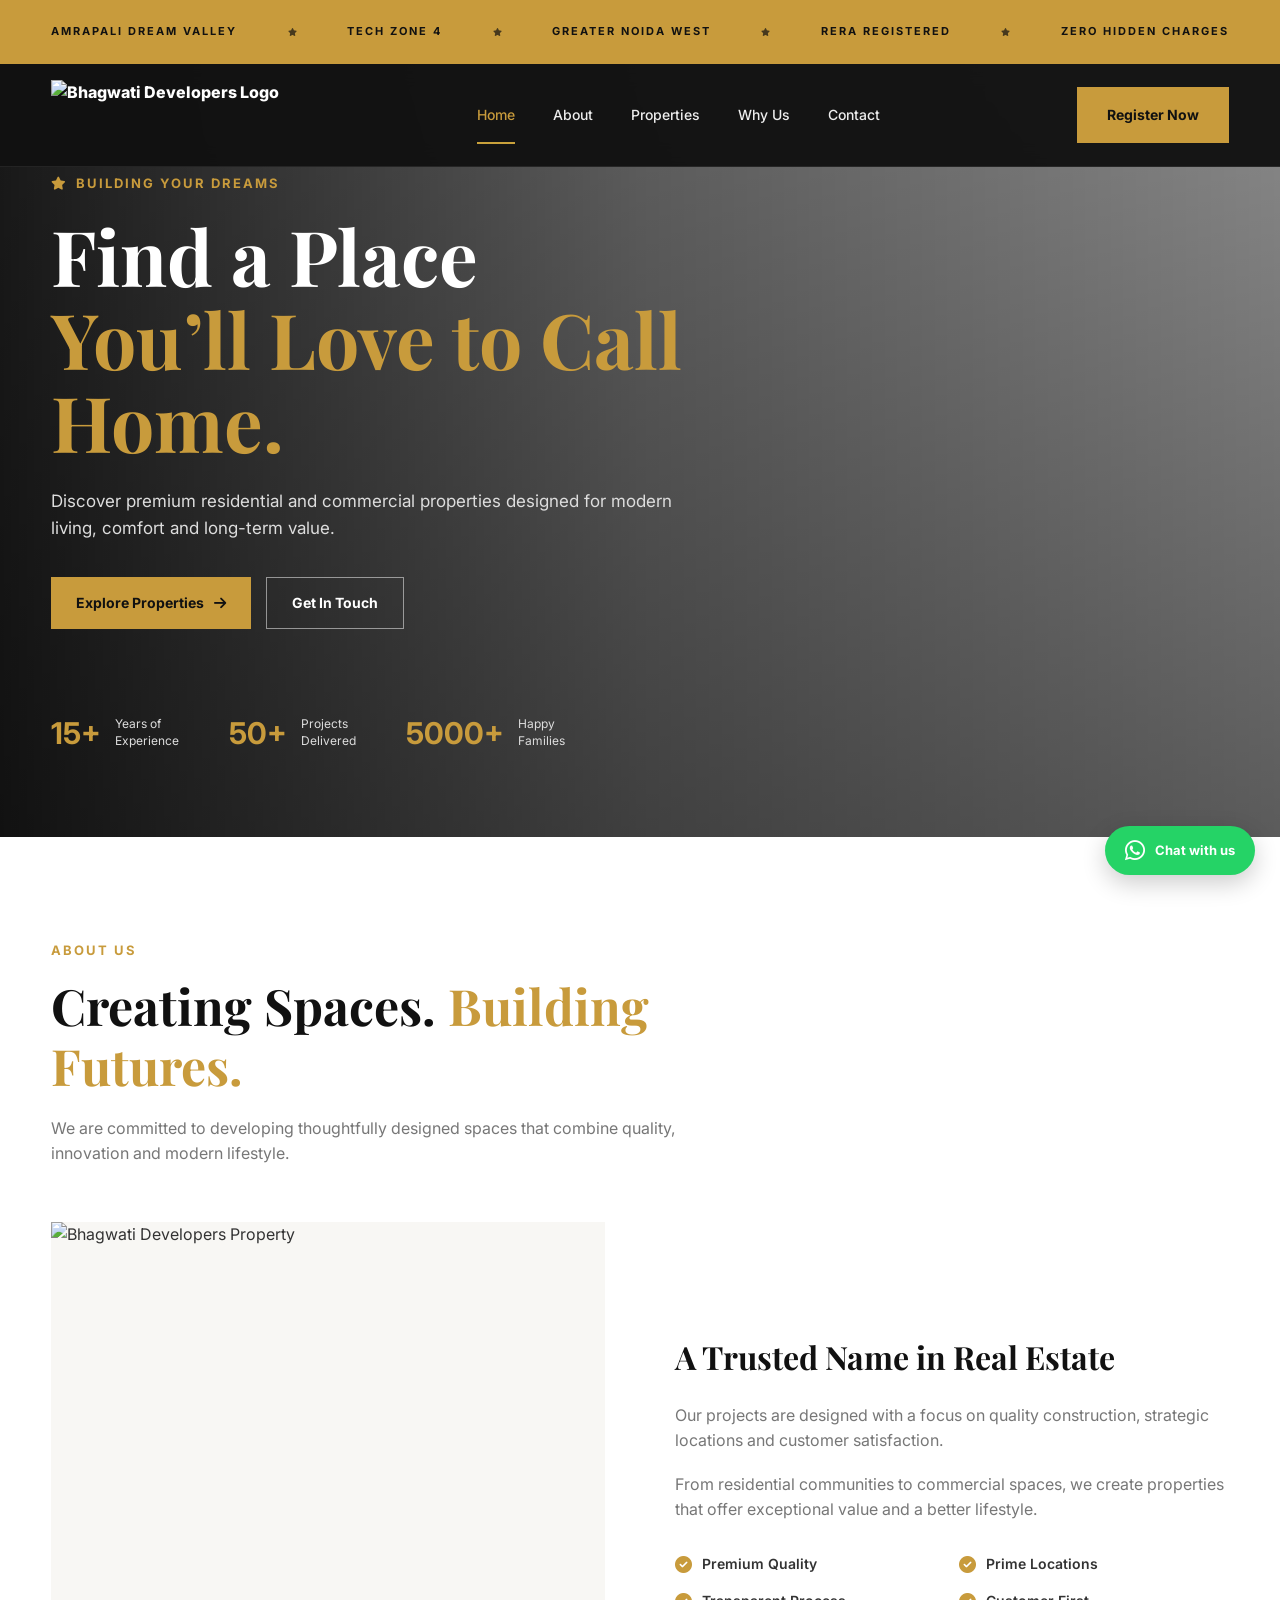
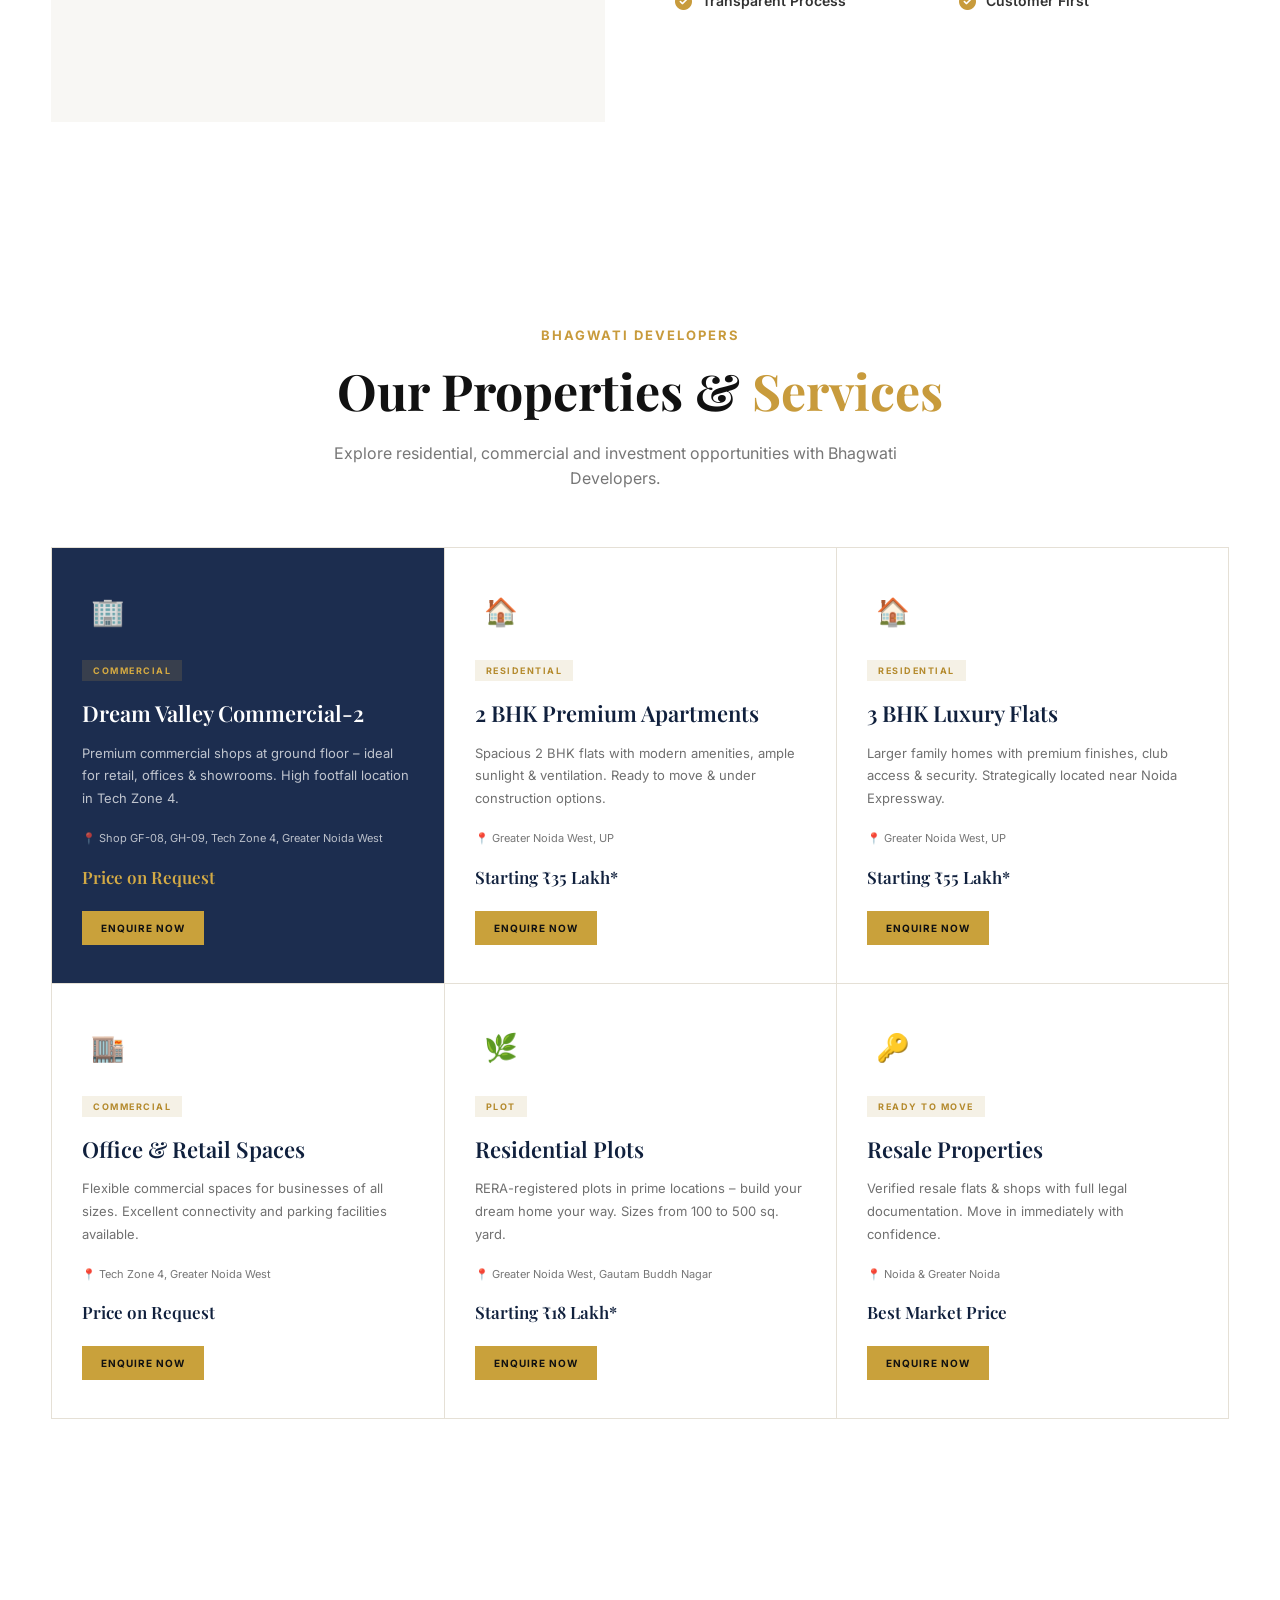
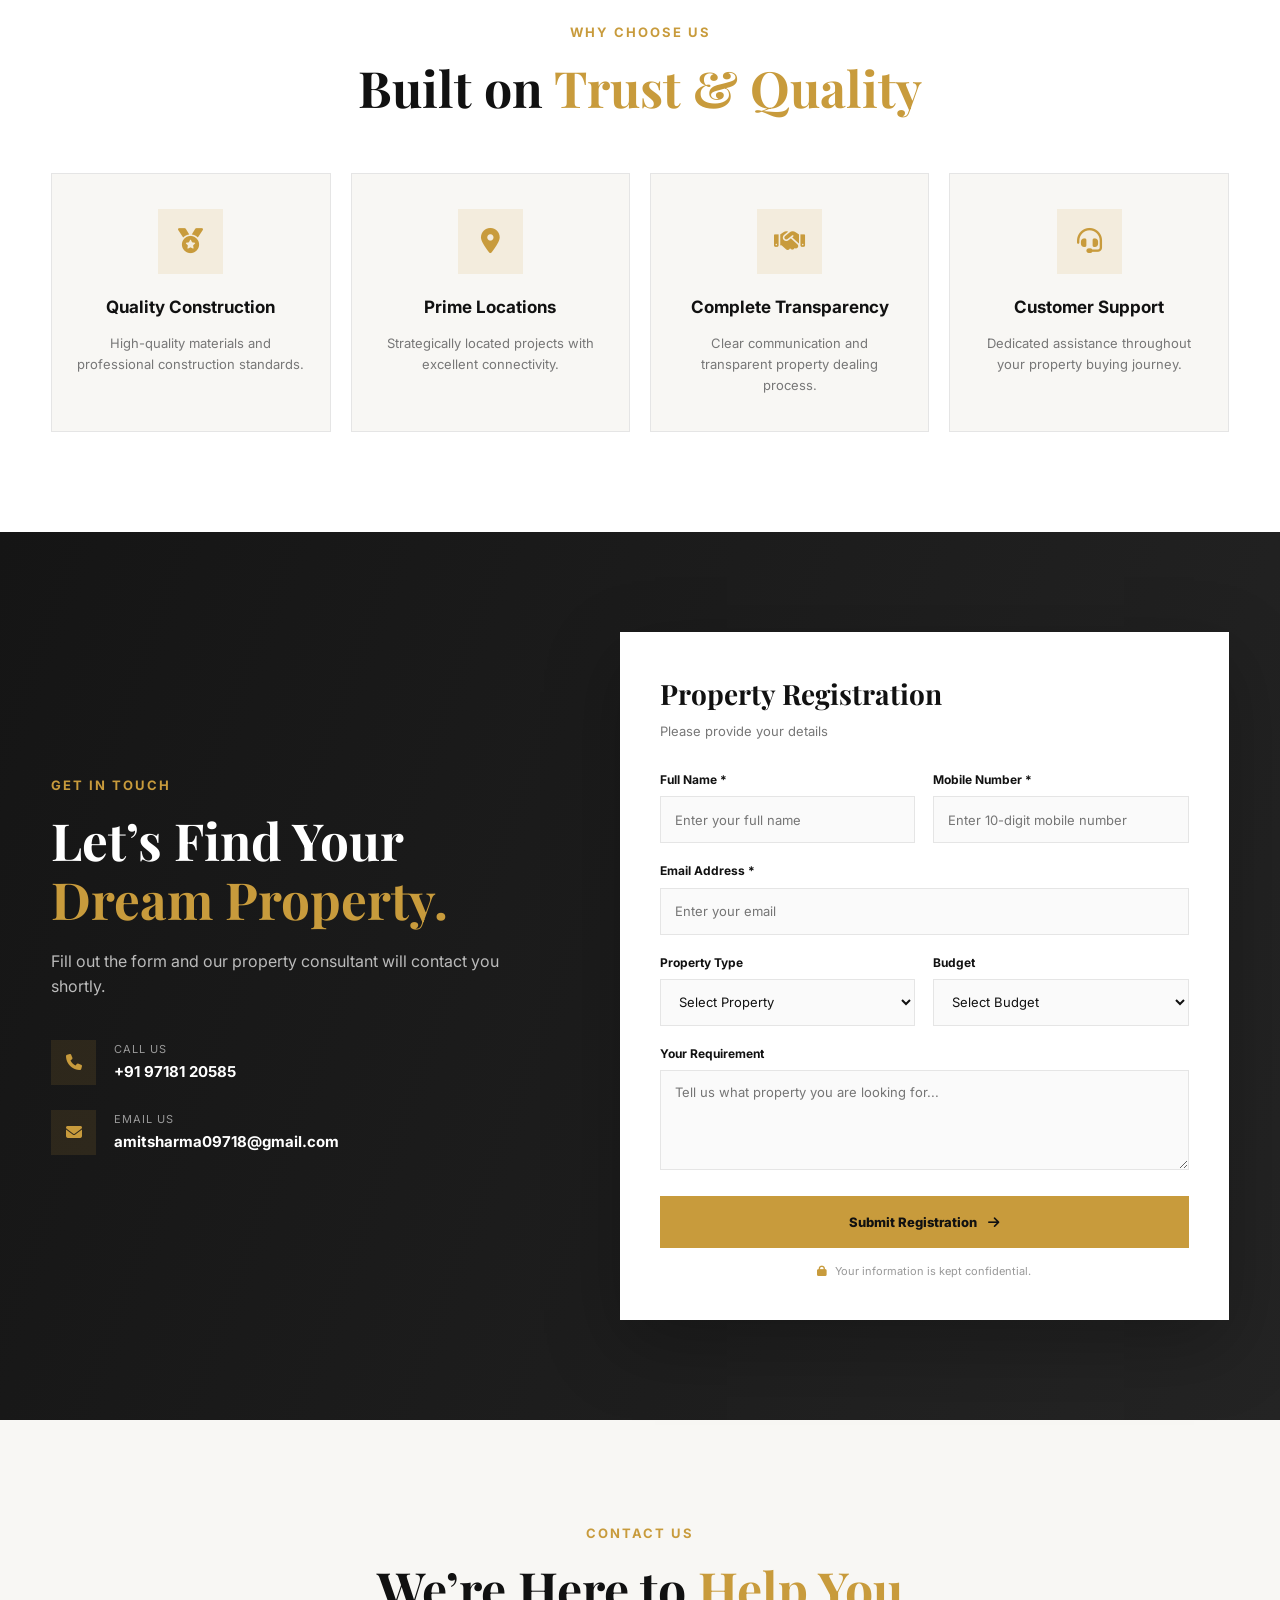
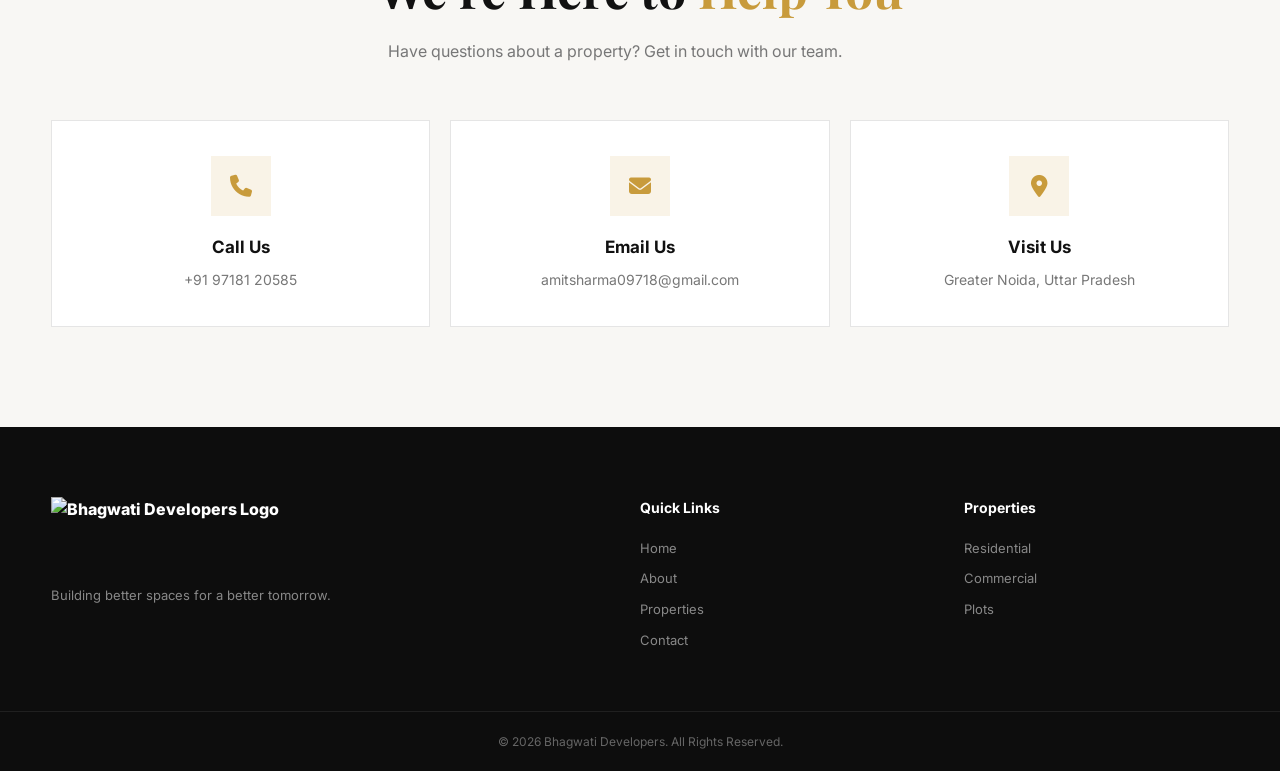
==== index.html @ bc5cc728 "Add Bhagwati Developers website Add Bhagwati Developers website" ====
<!DOCTYPE html>
<html lang="en">

<head>
    <meta charset="UTF-8">

    <meta name="viewport"
        content="width=device-width, initial-scale=1.0">

    <meta name="description"
        content="Premium Property Developer and Real Estate Solutions">

    <title>Bhagwati Developers | Premium Properties</title>

    <!-- CSS -->
    <link rel="stylesheet" href="style.css">

    <!-- Google Font -->
    <link rel="preconnect" href="https://fonts.googleapis.com">
    <link rel="preconnect" href="https://fonts.gstatic.com" crossorigin>

    <link href="https://fonts.googleapis.com/css2?family=Inter:wght@400;500;600;700;800&family=Playfair+Display:wght@600;700&display=swap"
        rel="stylesheet">

    <!-- Font Awesome -->
    <link rel="stylesheet"
        href="https://cdnjs.cloudflare.com/ajax/libs/font-awesome/6.5.2/css/all.min.css">

</head>

<body>
<!-- ================= TOP INFO BAR ================= -->

<div class="top-info-bar">

    <div class="top-info-container">

        <span>AMRAPALI DREAM VALLEY</span>

        <i class="fa-solid fa-star"></i>

        <span>TECH ZONE 4</span>

        <i class="fa-solid fa-star"></i>

        <span>GREATER NOIDA WEST</span>

        <i class="fa-solid fa-star"></i>

        <span>RERA REGISTERED</span>

        <i class="fa-solid fa-star"></i>

        <span>ZERO HIDDEN CHARGES</span>

    </div>

</div>

    <!-- ================= HEADER ================= -->

    <header class="header">

        <div class="container nav-container">

            <!-- Logo -->
           <!-- <a href="#home" class="logo">
                <span class="logo-icon">
                    <i class="fa-solid fa-building"></i>
                </span>

			<span class="logo-text">
			BHAGWATI <span>DEVELOPERS</span>
			</span>
            </a> -->
<a href="#home" class="logo">
    <img src="images/logo.png" alt="Bhagwati Developers Logo">
</a>

            <!-- Navigation -->
            <nav class="navbar">

                <a href="#home" class="active">Home</a>

                <a href="#about">About</a>

                <a href="#properties">Properties</a>

                <a href="#why-us">Why Us</a>

                <a href="#contact">Contact</a>

            </nav>


            <!-- Header Button -->
            <a href="#register" class="nav-btn">
                Register Now
            </a>


            <!-- Mobile Menu -->
            <button class="menu-btn" id="menuBtn">
                <i class="fa-solid fa-bars"></i>
            </button>

        </div>

    </header>



    <!-- ================= HERO SECTION ================= -->

    <main>

        <section class="hero" id="home">

            <div class="hero-overlay"></div>

            <div class="container hero-content">

                <div class="hero-text">

                    <span class="hero-tag">
                        <i class="fa-solid fa-star"></i>
                        BUILDING YOUR DREAMS
                    </span>

                    <h1>
                        Find a Place
                        <br>
                        <span>You’ll Love to Call Home.</span>
                    </h1>

                    <p>
                        Discover premium residential and commercial
                        properties designed for modern living,
                        comfort and long-term value.
                    </p>


                    <div class="hero-buttons">

                        <a href="#properties" class="btn btn-primary">
                            Explore Properties
                            <i class="fa-solid fa-arrow-right"></i>
                        </a>

                        <a href="#register" class="btn btn-outline">
                            Get In Touch
                        </a>

                    </div>

                </div>


                <!-- Hero Stats -->

                <div class="hero-stats">

                    <div class="stat-box">

                        <strong>15+</strong>

                        <span>
                            Years of<br>
                            Experience
                        </span>

                    </div>


                    <div class="stat-box">

                        <strong>50+</strong>

                        <span>
                            Projects<br>
                            Delivered
                        </span>

                    </div>


                    <div class="stat-box">

                        <strong>5000+</strong>

                        <span>
                            Happy<br>
                            Families
                        </span>

                    </div>

                </div>

            </div>

        </section>



        <!-- ================= ABOUT ================= -->

        <section class="about section" id="about">

            <div class="container">

                <div class="section-heading">

                    <span class="section-tag">
                        ABOUT US
                    </span>

                    <h2>
                        Creating Spaces.
                        <span>Building Futures.</span>
                    </h2>

                    <p>
                        We are committed to developing thoughtfully
                        designed spaces that combine quality,
                        innovation and modern lifestyle.
                    </p>

                </div>


                <div class="about-grid">

                    <div class="about-image">

					<img
						src="images/about.jpg"
						alt="Bhagwati Developers Property">

					</div>


                    <div class="about-content">

                        <h3>
                            A Trusted Name in Real Estate
                        </h3>

                        <p>
                            Our projects are designed with a focus on
                            quality construction, strategic locations
                            and customer satisfaction.
                        </p>

                        <p>
                            From residential communities to commercial
                            spaces, we create properties that offer
                            exceptional value and a better lifestyle.
                        </p>


                        <div class="about-features">

                            <div>
                                <i class="fa-solid fa-circle-check"></i>
                                <span>Premium Quality</span>
                            </div>

                            <div>
                                <i class="fa-solid fa-circle-check"></i>
                                <span>Prime Locations</span>
                            </div>

                            <div>
                                <i class="fa-solid fa-circle-check"></i>
                                <span>Transparent Process</span>
                            </div>

                            <div>
                                <i class="fa-solid fa-circle-check"></i>
                                <span>Customer First</span>
                            </div>

                        </div>

                    </div>

                </div>

            </div>

        </section>



        <!-- ================= PROPERTIES ================= -->

      <!-- ================= PROPERTIES ================= -->

<section class="properties section" id="properties">

    <div class="container">

        <div class="section-heading center">

            <span class="section-tag">
                BHAGWATI DEVELOPERS
            </span>

            <h2>
                Our Properties & <span>Services</span>
            </h2>

            <p>
                Explore residential, commercial and investment
                opportunities with Bhagwati Developers.
            </p>

        </div>


        <div class="property-grid">


            <!-- =========================
                 01 COMMERCIAL
                 ========================= -->

            <div class="property-card featured-property">

                <div class="property-icon">
                    🏢
                </div>

                <span class="property-type">
                    COMMERCIAL
                </span>

                <h3>
                    Dream Valley Commercial-2
                </h3>

                <p>
                    Premium commercial shops at ground floor
                    – ideal for retail, offices & showrooms.
                    High footfall location in Tech Zone 4.
                </p>

                <div class="property-location">
                    📍 Shop GF-08, GH-09, Tech Zone 4,
                    Greater Noida West
                </div>

                <div class="property-price">
                    Price on Request
                </div>

                <button
                    class="property-btn"
                    type="button">

                    Enquire Now

                </button>

            </div>


            <!-- =========================
                 02 RESIDENTIAL
                 ========================= -->

            <div class="property-card">

                <div class="property-icon">
                    🏠
                </div>

                <span class="property-type">
                    RESIDENTIAL
                </span>

                <h3>
                    2 BHK Premium Apartments
                </h3>

                <p>
                    Spacious 2 BHK flats with modern amenities,
                    ample sunlight & ventilation.
                    Ready to move & under construction options.
                </p>

                <div class="property-location">
                    📍 Greater Noida West, UP
                </div>

                <div class="property-price">
                    Starting ₹35 Lakh*
                </div>

                <button
                    class="property-btn"
                    type="button">

                    Enquire Now

                </button>

            </div>


            <!-- =========================
                 03 LUXURY FLATS
                 ========================= -->

            <div class="property-card">

                <div class="property-icon">
                    🏠
                </div>

                <span class="property-type">
                    RESIDENTIAL
                </span>

                <h3>
                    3 BHK Luxury Flats
                </h3>

                <p>
                    Larger family homes with premium finishes,
                    club access & security.
                    Strategically located near Noida Expressway.
                </p>

                <div class="property-location">
                    📍 Greater Noida West, UP
                </div>

                <div class="property-price">
                    Starting ₹55 Lakh*
                </div>

                <button
                    class="property-btn"
                    type="button">

                    Enquire Now

                </button>

            </div>


            <!-- =========================
                 04 OFFICE & RETAIL
                 ========================= -->

            <div class="property-card">

                <div class="property-icon">
                    🏬
                </div>

                <span class="property-type">
                    COMMERCIAL
                </span>

                <h3>
                    Office & Retail Spaces
                </h3>

                <p>
                    Flexible commercial spaces for businesses
                    of all sizes. Excellent connectivity and
                    parking facilities available.
                </p>

                <div class="property-location">
                    📍 Tech Zone 4, Greater Noida West
                </div>

                <div class="property-price">
                    Price on Request
                </div>

                <button
                    class="property-btn"
                    type="button">

                    Enquire Now

                </button>

            </div>


            <!-- =========================
                 05 RESIDENTIAL PLOTS
                 ========================= -->

            <div class="property-card">

                <div class="property-icon">
                    🌿
                </div>

                <span class="property-type">
                    PLOT
                </span>

                <h3>
                    Residential Plots
                </h3>

                <p>
                    RERA-registered plots in prime locations
                    – build your dream home your way.
                    Sizes from 100 to 500 sq. yard.
                </p>

                <div class="property-location">
                    📍 Greater Noida West, Gautam Buddh Nagar
                </div>

                <div class="property-price">
                    Starting ₹18 Lakh*
                </div>

                <button
                    class="property-btn"
                    type="button">

                    Enquire Now

                </button>

            </div>


            <!-- =========================
                 06 RESALE
                 ========================= -->

            <div class="property-card">

                <div class="property-icon">
                    🔑
                </div>

                <span class="property-type">
                    READY TO MOVE
                </span>

                <h3>
                    Resale Properties
                </h3>

                <p>
                    Verified resale flats & shops with full legal
                    documentation. Move in immediately with
                    confidence.
                </p>

                <div class="property-location">
                    📍 Noida & Greater Noida
                </div>

                <div class="property-price">
                    Best Market Price
                </div>

                <button
                    class="property-btn"
                    type="button">

                    Enquire Now

                </button>

            </div>


        </div>

    </div>

</section>


        <!-- ================= WHY US ================= -->

        <section class="why-us section" id="why-us">

            <div class="container">

                <div class="section-heading center">

                    <span class="section-tag">
                        WHY CHOOSE US
                    </span>

                    <h2>
                        Built on
                        <span>Trust & Quality</span>
                    </h2>

                </div>


                <div class="why-grid">

                    <div class="why-card">

                        <div class="why-icon">
                            <i class="fa-solid fa-medal"></i>
                        </div>

                        <h3>
                            Quality Construction
                        </h3>

                        <p>
                            High-quality materials and professional
                            construction standards.
                        </p>

                    </div>


                    <div class="why-card">

                        <div class="why-icon">
                            <i class="fa-solid fa-location-dot"></i>
                        </div>

                        <h3>
                            Prime Locations
                        </h3>

                        <p>
                            Strategically located projects with
                            excellent connectivity.
                        </p>

                    </div>


                    <div class="why-card">

                        <div class="why-icon">
                            <i class="fa-solid fa-handshake"></i>
                        </div>

                        <h3>
                            Complete Transparency
                        </h3>

                        <p>
                            Clear communication and transparent
                            property dealing process.
                        </p>

                    </div>


                    <div class="why-card">

                        <div class="why-icon">
                            <i class="fa-solid fa-headset"></i>
                        </div>

                        <h3>
                            Customer Support
                        </h3>

                        <p>
                            Dedicated assistance throughout your
                            property buying journey.
                        </p>

                    </div>

                </div>

            </div>

        </section>



        <!-- ================= REGISTRATION ================= -->

        <section class="register section" id="register">

            <div class="container register-container">

                <div class="register-info">

                    <span class="section-tag">
                        GET IN TOUCH
                    </span>

                    <h2>
                        Let’s Find Your
                        <span>Dream Property.</span>
                    </h2>

                    <p>
                        Fill out the form and our property consultant
                        will contact you shortly.
                    </p>


                    <div class="contact-item">

                        <i class="fa-solid fa-phone"></i>

                        <div>
                            <small>Call Us</small>
                            <strong>+91 97181 20585</strong>
                        </div>

                    </div>


                    <div class="contact-item">

                        <i class="fa-solid fa-envelope"></i>

                        <div>
                            <small>Email Us</small>
                            <strong>amitsharma09718@gmail.com</strong>
                        </div>

                    </div>

                </div>



                <!-- Registration Form -->

                <div class="register-form-wrapper">

                    <form
                        name="property-registration"
                        method="POST"
                        data-netlify="true"
                        id="registrationForm">

                        <!-- Required by Netlify -->
                        <input
                            type="hidden"
                            name="form-name"
                            value="property-registration">


                        <div class="form-heading">

                            <h3>
                                Property Registration
                            </h3>

                            <p>
                                Please provide your details
                            </p>

                        </div>


                        <div class="form-row">

                            <div class="form-group">

                                <label for="name">
                                    Full Name *
                                </label>

                                <input
									type="text"
									id="name"
									name="name"
									placeholder="Enter your full name"
									minlength="3"
									maxlength="60"
									autocomplete="name"
									required>
                            </div>


                            <div class="form-group">

                                <label for="phone">
                                    Mobile Number *
                                </label>

                               <input
									type="tel"
									id="phone"
									name="phone"
									placeholder="Enter 10-digit mobile number"
									inputmode="numeric"
									pattern="[6-9][0-9]{9}"
									maxlength="10"
									autocomplete="tel"
									required>

                            </div>

                        </div>


                        <div class="form-group">

                            <label for="email">
                                Email Address *
                            </label>

                            <input
                                type="email"
                                id="email"
                                name="email"
                                placeholder="Enter your email"
                                required>

                        </div>


                        <div class="form-row">

                            <div class="form-group">

                                <label for="property">
                                    Property Type
                                </label>

                                <select
										id="property"
										name="property"
										required>

                                    <option value="">
                                        Select Property
                                    </option>

                                    <option value="Apartment">
                                        Apartment
                                    </option>

                                    <option value="Villa">
                                        Villa
                                    </option>

                                    <option value="Plot">
                                        Plot
                                    </option>

                                    <option value="Commercial">
                                        Commercial
                                    </option>

                                </select>

                            </div>


                            <div class="form-group">

                                <label for="budget">
                                    Budget
                                </label>

                                <select
                                    id="budget"
                                    name="budget">

                                    <option value="">
                                        Select Budget
                                    </option>

                                    <option value="Below ₹35 Lakhs">
                                        Below ₹35 Lakhs
                                    </option>

                                    <option value="₹35 Lakhs – ₹50 Lakhs">
                                        ₹35 Lakhs – ₹50 Lakhs
                                    </option>

                                    <option value="₹50 Lakhs – ₹1 Crore">
                                        ₹50 Lakhs – ₹1 Crore
                                    </option>

                                    <option value="Above 1 Crore">
                                        Above ₹1 Crore
                                    </option>

                                </select>

                            </div>

                        </div>


                        <div class="form-group">

                            <label for="message">
                                Your Requirement
                            </label>

                            <textarea
                                id="message"
                                name="message"
                                rows="4"
                                placeholder="Tell us what property you are looking for..."></textarea>

                        </div>


                        <button
                            type="submit"
                            class="submit-btn">

                            Submit Registration

                            <i class="fa-solid fa-arrow-right"></i>

                        </button>


                        <p class="form-note">

                            <i class="fa-solid fa-lock"></i>

                            Your information is kept confidential.

                        </p>

                    </form>

                </div>

            </div>

        </section>



        <!-- ================= CONTACT ================= -->

        <section class="contact section" id="contact">

            <div class="container">

                <div class="section-heading center">

                    <span class="section-tag">
                        CONTACT US
                    </span>

                    <h2>
                        We’re Here to
                        <span>Help You</span>
                    </h2>

                    <p>
                        Have questions about a property?
                        Get in touch with our team.
                    </p>

                </div>


                <div class="contact-grid">

                    <div class="contact-card">

                        <i class="fa-solid fa-phone"></i>

                        <h3>
                            Call Us
                        </h3>

                        <p>
                            +91 97181 20585
                        </p>

                    </div>


                    <div class="contact-card">

                        <i class="fa-solid fa-envelope"></i>

                        <h3>
                            Email Us
                        </h3>

                        <p>
                            amitsharma09718@gmail.com
                        </p>

                    </div>


                    <div class="contact-card">

                        <i class="fa-solid fa-location-dot"></i>

                        <h3>
                            Visit Us
                        </h3>

                        <p>
                            Greater Noida, Uttar Pradesh
                        </p>

                    </div>

                </div>

            </div>

        </section>

    </main>



    <!-- ================= FOOTER ================= -->

    <footer class="footer">

        <div class="container footer-container">

            <div class="footer-brand">

                <a href="#home" class="logo">

				<img
					src="images/logo.png"
					alt="Bhagwati Developers Logo">

			</a>

                <p>
                    Building better spaces for a better tomorrow.
                </p>

            </div>


            <div class="footer-links">

                <h4>
                    Quick Links
                </h4>

                <a href="#home">Home</a>
                <a href="#about">About</a>
                <a href="#properties">Properties</a>
                <a href="#contact">Contact</a>

            </div>


            <div class="footer-links">

                <h4>
                    Properties
                </h4>

                <a href="#properties">Residential</a>
                <a href="#properties">Commercial</a>
                <a href="#properties">Plots</a>

            </div>

        </div>


        <div class="footer-bottom">

            <p>
                © 2026 Bhagwati Developers.
                All Rights Reserved.
            </p>

        </div>

    </footer>



    <!-- ================= WHATSAPP BUTTON ================= -->

    <a
        href="https://wa.me/919718120585?text=Hello%2C%20I%20am%20interested%20in%20your%20property."
        class="whatsapp-btn"
        target="_blank"
        rel="noopener noreferrer"
        aria-label="Chat on WhatsApp">

        <i class="fa-brands fa-whatsapp"></i>

        <span>
            Chat with us
        </span>

    </a>



    <!-- JavaScript -->

    <script src="script.js"></script>

</body>

</html>
---- style.css ----
/* =========================================================
   BHAGWATI DEVELOPERS
   Main Website Stylesheet
   ========================================================= */


/* =========================
   1. RESET & VARIABLES
   ========================= */

:root {
    --primary: #c89b3c;
    --primary-dark: #a77d28;
    --dark: #111111;
    --dark-light: #1c1c1c;
    --text: #333333;
    --text-light: #777777;
    --white: #ffffff;
    --light-bg: #f8f7f4;
    --border: #e5e5e5;

    --container: 1200px;

    --transition: all 0.3s ease;
}


* {
    margin: 0;
    padding: 0;
    box-sizing: border-box;
}


html {
    scroll-behavior: smooth;
}


body {
    font-family: "Inter", sans-serif;
    color: var(--text);
    background: var(--white);
    line-height: 1.6;
}


img {
    max-width: 100%;
    display: block;
}


a {
    text-decoration: none;
    color: inherit;
}


button,
input,
textarea,
select {
    font-family: inherit;
}


button {
    cursor: pointer;
}


ul {
    list-style: none;
}


/* =========================
   2. COMMON
   ========================= */

.container {
    width: min(92%, var(--container));
    margin: auto;
}


.section {
    padding: 100px 0;
}


.section-tag {
    display: inline-block;

    color: var(--primary);

    font-size: 13px;
    font-weight: 700;

    letter-spacing: 2px;

    margin-bottom: 15px;
}


.section-heading {
    max-width: 700px;
    margin-bottom: 55px;
}


.section-heading.center {
    margin-left: auto;
    margin-right: auto;
    text-align: center;
}


.section-heading h2 {
    font-family: "Playfair Display", serif;

    font-size: clamp(34px, 4vw, 50px);

    line-height: 1.2;

    color: var(--dark);

    margin-bottom: 20px;
}


.section-heading h2 span {
    color: var(--primary);
}


.section-heading p {
    color: var(--text-light);

    font-size: 16px;

    max-width: 650px;
}


/* =========================
   3. HEADER
   ========================= */

.header {
    position: fixed;

     top: 64px;
    left: 0;

    width: 100%;

    z-index: 1000;

    background: rgba(17, 17, 17, 0.96);

    backdrop-filter: blur(10px);

    border-bottom: 1px solid rgba(255, 255, 255, 0.08);
}


.nav-container {
    min-height: 92px;

    display: flex;

    align-items: center;

    justify-content: space-between;

    gap: 30px;
}


/* Logo */
.logo img {
    height: 70px;

    width: auto;

    display: block;

    object-fit: contain;
}

.logo {
    display: flex;

    align-items: center;

    gap: 10px;

    color: var(--white);

    font-weight: 800;
}


.logo-icon {
    width: 42px;
    height: 42px;

    display: grid;
    place-items: center;

    border: 1px solid var(--primary);

    color: var(--primary);

    font-size: 18px;
}


.logo-text {
    font-size: 18px;

    letter-spacing: 1px;
}


.logo-text span {
    color: var(--primary);
}


/* Navigation */

/* =========================
   NAVIGATION - DESKTOP
   ========================= */

.navbar {
    display: flex;

    align-items: center;

    gap: 38px;
}


/* Navigation Links */

.navbar a {
    position: relative;

    color: #ffffff;

    font-size: 15px;

    font-weight: 600;

    padding: 40px 0;

    transition: all 0.3s ease;
}


.navbar a:hover {
    color: #c9a13b;
}


/* Active Link */

.navbar a.active {
    color: #c9a13b;
}


/* Active underline */

.navbar a.active::after {
    content: "";

    position: absolute;

    left: 0;
    right: 0;

    bottom: 22px;

    height: 2px;

    background: #c9a13b;
}

/* Navigation End */
.navbar a {
    position: relative;

    color: #eeeeee;

    font-size: 14px;
    font-weight: 500;

    transition: var(--transition);
}


.navbar a:hover,
.navbar a.active {
    color: var(--primary);
}


.navbar a::after {
    content: "";

    position: absolute;

    left: 0;
    bottom: -8px;

    width: 0;
    height: 2px;

    background: var(--primary);

    transition: var(--transition);
}


.navbar a:hover::after,
.navbar a.active::after {
    width: 100%;
}


/* Header Button */

.nav-btn {
    background: var(--primary);

    color: var(--dark);

    padding:  17px 30px;

    font-size: 14px;

    font-weight: 700;

    transition: var(--transition);
}


.nav-btn:hover {
    background: var(--white);

    transform: translateY(-2px);
}


/* Mobile Menu */

.menu-btn {
    display: none;

    width: 42px;
    height: 42px;

    border: 1px solid rgba(255, 255, 255, 0.2);

    background: transparent;

    color: var(--white);

    font-size: 18px;
}


/* =========================
   4. HERO
   ========================= */

.hero {
    position: relative;

    min-height:  720px;

    display: flex;

    align-items: center;

    color: var(--white);
	padding-top: 150px;
    padding-bottom: 80px;

    box-sizing: border-box;

    background:
        linear-gradient(
            90deg,
            rgba(0, 0, 0, 0.88),
            rgba(0, 0, 0, 0.55),
            rgba(0, 0, 0, 0.35)
        ),
        url("images/hero.jpg") center/cover no-repeat;

    overflow: hidden;
}


.hero-overlay {
    position: absolute;

    inset: 0;

    background:
        linear-gradient(
            180deg,
            rgba(0, 0, 0, 0.15),
            rgba(0, 0, 0, 0.45)
        );
}


.hero-content {
    position: relative;

    z-index: 2;

    padding-top: 20px;
}


.hero-text {
    max-width: 780px;
}


.hero-tag {
    display: inline-flex;

    align-items: center;

    gap: 8px;

    color: var(--primary);

    font-size: 13px;

    font-weight: 700;

    letter-spacing: 2px;

    margin-bottom: 20px;
}


.hero h1 {
    font-family: "Playfair Display", serif;

    font-size: clamp(48px, 6vw, 78px);

    line-height: 1.08;

    margin-bottom: 25px;
}


.hero h1 span {
    color: var(--primary);
}


.hero p {
    max-width: 650px;

    color: #dddddd;

    font-size: 17px;

    margin-bottom: 35px;
}


/* Hero Buttons */

.hero-buttons {
    display: flex;

    align-items: center;

    gap: 15px;

    flex-wrap: wrap;
}


.btn {
    display: inline-flex;

    align-items: center;

    justify-content: center;

    gap: 10px;

    min-height: 52px;

    padding: 0 25px;

    font-size: 14px;

    font-weight: 700;

    transition: var(--transition);
}


.btn-primary {
    background: var(--primary);

    color: var(--dark);
}


.btn-primary:hover {
    background: var(--white);

    transform: translateY(-3px);
}


.btn-outline {
    border: 1px solid rgba(255, 255, 255, 0.5);

    color: var(--white);
}


.btn-outline:hover {
    background: var(--white);

    color: var(--dark);

    transform: translateY(-3px);
}


/* Hero Stats */

.hero-stats {
    display: flex;

    align-items: center;

    gap: 50px;

    margin-top: 80px;
}


.stat-box {
    display: flex;

    align-items: center;

    gap: 14px;
}


.stat-box strong {
    color: var(--primary);

    font-size: 30px;
}


.stat-box span {
    color: #dddddd;

    font-size: 12px;

    line-height: 1.4;
}


/* =========================
   5. ABOUT
   ========================= */

.about {
    background: var(--white);
}


.about-grid {
    display: grid;

    grid-template-columns: 1fr 1fr;

    gap: 70px;

    align-items: center;
}


.about-image {
    min-height: 500px;

    background: var(--light-bg);

    position: relative;
}


.image-placeholder {
    width: 100%;
    height: 100%;

    min-height: inherit;

    display: flex;

    flex-direction: column;

    align-items: center;

    justify-content: center;

    gap: 15px;

    color: #999;

    background:
        linear-gradient(
            135deg,
            #eeeeee,
            #dddddd
        );

    font-size: 14px;
}


.image-placeholder i {
    font-size: 45px;

    color: #aaaaaa;
}


.about-content h3 {
    font-family: "Playfair Display", serif;

    font-size: 32px;

    color: var(--dark);

    margin-bottom: 20px;
}


.about-content p {
    color: var(--text-light);

    margin-bottom: 18px;
}


.about-features {
    display: grid;

    grid-template-columns: 1fr 1fr;

    gap: 15px;

    margin-top: 30px;
}


.about-features div {
    display: flex;

    align-items: center;

    gap: 10px;

    font-size: 14px;

    font-weight: 600;
}


.about-features i {
    color: var(--primary);

    font-size: 17px;
}


/* =========================
   6. PROPERTIES
   ========================= */
/* =====================================================
   BHAGWATI DEVELOPERS
   PROPERTIES & SERVICES
   ===================================================== */

.properties-section {
    width: 100%;
}


/* MAIN GRID */

.property-grid {
    width: 100%;
    max-width: 100%;

    display: grid;

    grid-template-columns: repeat(3, minmax(0, 1fr));

    gap: 0;

    margin: 0;
}


/* =====================================================
   PROPERTY CARD
   ===================================================== */

.property-card {
    width: 100%;
    min-width: 0;

    min-height: 430px;

    padding: 38px 30px;

    background: #ffffff;

    border: 1px solid #e5e0d6;
    border-right: none;
    border-bottom: none;

    position: relative;

    display: flex;
    flex-direction: column;

    box-sizing: border-box;

    transition:
        transform 0.3s ease,
        box-shadow 0.3s ease;
}


/* Last column border */

.property-card:nth-child(3n) {
    border-right: 1px solid #e5e0d6;
}


/* Bottom row */

.property-card:nth-child(n + 4) {
    border-bottom: 1px solid #e5e0d6;
}


/* HOVER */

.property-card:hover {
    transform: translateY(-5px);

    box-shadow:
        0 18px 45px rgba(0, 0, 0, 0.10);

    z-index: 5;
}


/* =====================================================
   FEATURED CARD
   ===================================================== */

.property-card.featured-property {
    background: #1c2d4f;

    color: #ffffff;
}


.property-card.featured-property h3 {
    color: #ffffff;
}


.property-card.featured-property p {
    color: rgba(255, 255, 255, 0.72);
}


.property-card.featured-property
.property-location {
    color: rgba(255, 255, 255, 0.70);
}


.property-card.featured-property
.property-price {
    color: #d3aa45;
}


/* =====================================================
   ICON
   ===================================================== */

.property-icon {
    width: 52px;
    height: 52px;

    display: flex;
    align-items: center;
    justify-content: center;

    font-size: 27px;

    margin-bottom: 22px;
}


/* =====================================================
   PROPERTY TYPE
   ===================================================== */

.property-type {
    width: fit-content;

    display: inline-block;

    padding: 6px 11px;

    margin-bottom: 18px;

    background: #f5f1e6;

    color: #b48a2d;

    font-size: 9px;

    font-weight: 700;

    letter-spacing: 1.5px;

    line-height: 1;

    text-transform: uppercase;
}


.featured-property .property-type {
    background: rgba(211, 170, 69, 0.15);

    color: #d5aa42;
}


/* =====================================================
   TITLE
   ===================================================== */

.property-card h3 {
    margin: 0 0 14px;

    color: #10203d;

    font-family: "Playfair Display", serif;

    font-size: 22px;

    font-weight: 600;

    line-height: 1.3;
}


/* =====================================================
   DESCRIPTION
   ===================================================== */

.property-card p {
    margin: 0 0 20px;

    color: #707070;

    font-size: 13px;

    line-height: 1.75;
}


/* =====================================================
   LOCATION
   ===================================================== */

.property-location {
    margin-top: auto;

    margin-bottom: 16px;

    color: #777777;

    font-size: 11px;

    line-height: 1.6;
}


/* =====================================================
   PRICE
   ===================================================== */

.property-price {
    margin-bottom: 20px;

    color: #10203d;

    font-family: "Playfair Display", serif;

    font-size: 17px;

    font-weight: 600;
}


/* =====================================================
   BUTTON
   ===================================================== */

.property-btn {
    width: fit-content;

    padding: 11px 19px;

    border: none;

    background: #c9a13b;

    color: #111111;

    font-size: 10px;

    font-weight: 700;

    letter-spacing: 1px;

    text-transform: uppercase;

    cursor: pointer;

    transition: all 0.3s ease;
}


.property-btn:hover {
    background: #10203d;

    color: #ffffff;
}


/* =====================================================
   TABLET
   ===================================================== */

@media (max-width: 1000px) {

    .property-grid {
        grid-template-columns: repeat(2, minmax(0, 1fr));
    }


    .property-card:nth-child(3n) {
        border-right: none;
    }


    .property-card:nth-child(2n) {
        border-right: 1px solid #e5e0d6;
    }


    .property-card:nth-child(n + 4) {
        border-bottom: none;
    }


    .property-card:nth-child(n + 3) {
        border-bottom: 1px solid #e5e0d6;
    }

}


/* =====================================================
   MOBILE
   ===================================================== */

@media (max-width: 768px) {

    .property-grid {
        grid-template-columns: 1fr;
    }


    .property-card {
        min-height: auto;

        padding: 32px 24px;
    }


    .property-card,
    .property-card:nth-child(2n),
    .property-card:nth-child(3n) {
        border-right: 1px solid #e5e0d6;

        border-bottom: none;
    }


    .property-card:last-child {
        border-bottom: 1px solid #e5e0d6;
    }


    .property-card h3 {
        font-size: 21px;
    }

}


/* =========================
   7. WHY US
   ========================= */

.why-us {
    background: var(--white);
}


.why-grid {
    display: grid;

    grid-template-columns: repeat(4, 1fr);

    gap: 20px;
}


.why-card {
    padding: 35px 25px;

    background: var(--light-bg);

    border: 1px solid var(--border);

    text-align: center;

    transition: var(--transition);
}


.why-card:hover {
    transform: translateY(-5px);

    border-color: var(--primary);
}


.why-icon {
    width: 65px;
    height: 65px;

    display: grid;

    place-items: center;

    margin: 0 auto 20px;

    background: rgba(200, 155, 60, 0.12);

    color: var(--primary);

    font-size: 25px;
}


.why-card h3 {
    color: var(--dark);

    font-size: 17px;

    margin-bottom: 12px;
}


.why-card p {
    color: var(--text-light);

    font-size: 13px;
}


/* =========================
   8. REGISTRATION
   ========================= */

.register {
    background:
        linear-gradient(
            110deg,
            #151515,
            #242424
        );

    color: var(--white);
}


.register-container {
    display: grid;

    grid-template-columns: 0.9fr 1.1fr;

    gap: 70px;

    align-items: center;
}


.register-info .section-tag {
    color: var(--primary);
}


.register-info h2 {
    font-family: "Playfair Display", serif;

    font-size: clamp(35px, 4vw, 52px);

    line-height: 1.15;

    margin-bottom: 20px;
}


.register-info h2 span {
    color: var(--primary);
}


.register-info > p {
    color: #bbbbbb;

    max-width: 500px;

    margin-bottom: 40px;
}


.contact-item {
    display: flex;

    align-items: center;

    gap: 18px;

    margin-bottom: 25px;
}


.contact-item > i {
    width: 45px;
    height: 45px;

    display: grid;

    place-items: center;

    background: rgba(200, 155, 60, 0.12);

    color: var(--primary);
}


.contact-item small {
    display: block;

    color: #999;

    font-size: 11px;

    text-transform: uppercase;

    letter-spacing: 1px;
}


.contact-item strong {
    display: block;

    color: var(--white);

    font-size: 15px;

    margin-top: 2px;
}


/* Form */

.register-form-wrapper {
    background: var(--white);

    padding: 40px;

    color: var(--dark);

    box-shadow: 0 25px 70px rgba(0, 0, 0, 0.25);
}


.form-heading {
    margin-bottom: 28px;
}


.form-heading h3 {
    font-family: "Playfair Display", serif;

    font-size: 28px;

    margin-bottom: 5px;
}


.form-heading p {
    color: var(--text-light);

    font-size: 13px;
}


.form-row {
    display: grid;

    grid-template-columns: 1fr 1fr;

    gap: 18px;
}


.form-group {
    margin-bottom: 18px;
}


.form-group label {
    display: block;

    color: var(--dark);

    font-size: 12px;

    font-weight: 700;

    margin-bottom: 7px;
}


.form-group input,
.form-group select,
.form-group textarea {
    width: 100%;

    border: 1px solid var(--border);

    background: #fafafa;

    color: var(--dark);

    padding: 13px 14px;

    outline: none;

    font-size: 13px;

    transition: var(--transition);
}


.form-group input,
.form-group select {
    height: 47px;
}


.form-group textarea {
    resize: vertical;

    min-height: 100px;
}


.form-group input:focus,
.form-group select:focus,
.form-group textarea:focus {
    border-color: var(--primary);

    background: var(--white);

    box-shadow: 0 0 0 3px rgba(200, 155, 60, 0.08);
}


.submit-btn {
    width: 100%;

    min-height: 52px;

    border: none;

    background: var(--primary);

    color: var(--dark);

    font-size: 13px;

    font-weight: 800;

    transition: var(--transition);
}


.submit-btn:hover {
    background: var(--dark);

    color: var(--white);
}


.submit-btn i {
    margin-left: 8px;
}


.form-note {
    color: #999;

    text-align: center;

    font-size: 11px;

    margin-top: 15px;
}


.form-note i {
    color: var(--primary);

    margin-right: 5px;
}


/* =========================
   9. CONTACT
   ========================= */

.contact {
    background: var(--light-bg);
}


.contact-grid {
    display: grid;

    grid-template-columns: repeat(3, 1fr);

    gap: 20px;
}


.contact-card {
    background: var(--white);

    border: 1px solid var(--border);

    padding: 35px;

    text-align: center;

    transition: var(--transition);
}


.contact-card:hover {
    transform: translateY(-5px);

    border-color: var(--primary);
}


.contact-card > i {
    width: 60px;
    height: 60px;

    display: grid;

    place-items: center;

    margin: 0 auto 18px;

    background: rgba(200, 155, 60, 0.12);

    color: var(--primary);

    font-size: 22px;
}


.contact-card h3 {
    color: var(--dark);

    font-size: 17px;

    margin-bottom: 8px;
}


.contact-card p {
    color: var(--text-light);

    font-size: 14px;
}


/* =========================
   10. FOOTER
   ========================= */

.footer {
    background: #0d0d0d;

    color: #bbbbbb;
}


.footer-container {
    display: grid;

    grid-template-columns: 2fr 1fr 1fr;

    gap: 60px;

    padding-top: 70px;

    padding-bottom: 60px;
}


.footer-brand p {
    max-width: 320px;

    color: #888;

    font-size: 13px;

    margin-top: 18px;
}


.footer-links {
    display: flex;

    flex-direction: column;

    gap: 10px;
}


.footer-links h4 {
    color: var(--white);

    font-size: 14px;

    margin-bottom: 8px;
}


.footer-links a {
    color: #888;

    font-size: 13px;

    transition: var(--transition);
}


.footer-links a:hover {
    color: var(--primary);

    padding-left: 4px;
}


.footer-bottom {
    border-top: 1px solid rgba(255, 255, 255, 0.08);

    text-align: center;

    padding: 20px;

    color: #666;

    font-size: 12px;
}


/* =========================
   11. WHATSAPP
   ========================= */

.whatsapp-btn {
    position: fixed;

    right: 25px;
    bottom: 25px;

    z-index: 999;

    display: flex;

    align-items: center;

    gap: 10px;

    padding: 13px 20px;

    border-radius: 50px;

    background: #25d366;

    color: var(--white);

    font-size: 13px;

    font-weight: 700;

    box-shadow: 0 8px 25px rgba(0, 0, 0, 0.2);

    transition: var(--transition);
}


.whatsapp-btn i {
    font-size: 23px;
}


.whatsapp-btn:hover {
    transform: translateY(-4px);

    box-shadow: 0 12px 30px rgba(0, 0, 0, 0.25);
}


/* =========================
   12. RESPONSIVE
   ========================= */


/* Tablet */

@media (max-width: 992px) {

    .navbar {
        gap: 20px;
    }


    .property-grid {
        grid-template-columns: 1fr 1fr;
    }


    .why-grid {
        grid-template-columns: 1fr 1fr;
    }


    .about-grid {
        gap: 40px;
    }


    .register-container {
        grid-template-columns: 1fr;
    }

}


/* Mobile */

@media (max-width: 768px) {

    /* =========================
       MOBILE TOP INFO BAR
       ========================= */

    .top-info-bar {
        height: 48px;

        justify-content: flex-start;

        overflow-x: auto;

        scrollbar-width: none;
    }


    .top-info-bar::-webkit-scrollbar {
        display: none;
    }


    .top-info-container {
        width: max-content;

        justify-content: flex-start;

        gap: 22px;

        padding: 0 20px;
    }


    .top-info-container span {
        font-size: 9px;

        letter-spacing: 1.5px;
    }


    .top-info-container i {
        font-size: 6px;
    }


    /* =========================
       HEADER
       ========================= */

    .header {
        top: 48px;
    }


    /* =========================
       SECTIONS
       ========================= */

    .section {
        padding: 75px 0;
    }


    /* =========================
       NAVBAR
       ========================= */

    .nav-container {
        min-height: 105px;
    }


    .navbar {
        position: absolute;

        top: 70px;

        left: 0;

        width: 100%;

        display: none;

        flex-direction: column;

        align-items: flex-start;

        gap: 0;

        background: #111;

        border-top: 1px solid rgba(255, 255, 255, 0.08);

        padding: 10px 5%;
    }


    .navbar.active {
        display: flex;
    }


    .navbar a {
        width: 100%;

        padding: 14px 0;
    }


    .navbar a::after {
        display: none;
    }


    .nav-btn {
        display: none;
    }


    .menu-btn {
        display: block;
    }


    /* =========================
       HERO
       ========================= */

    .hero {
        min-height: 850px;
    }


    .hero h1 {
        font-size: 48px;
    }


    .hero p {
        font-size: 15px;
    }


    .hero-stats {
        gap: 25px;

        flex-wrap: wrap;

        margin-top: 55px;
    }


    .stat-box strong {
        font-size: 24px;
    }


    /* =========================
       ABOUT
       ========================= */

    .about-grid {
        grid-template-columns: 1fr;
    }


    .about-image {
        min-height: 350px;
    }


    /* =========================
       PROPERTIES
       ========================= */

    .property-grid {
        grid-template-columns: 1fr;
    }


    /* =========================
       WHY US
       ========================= */

    .why-grid {
        grid-template-columns: 1fr 1fr;
    }


    /* =========================
       REGISTRATION FORM
       ========================= */

    .form-row {
        grid-template-columns: 1fr;
    }


    .register-form-wrapper {
        padding: 28px 22px;
    }


    /* =========================
       CONTACT
       ========================= */

    .contact-grid {
        grid-template-columns: 1fr;
    }


    /* =========================
       FOOTER
       ========================= */

    .footer-container {
        grid-template-columns: 1fr 1fr;

        gap: 35px;
    }


    .footer-brand {
        grid-column: 1 / -1;
    }

}

/* Small Mobile */

@media (max-width: 480px) {

    .hero {
        min-height: 800px;
    }


    .hero h1 {
        font-size: 40px;
    }


    .hero-buttons {
        flex-direction: column;

        align-items: stretch;
    }


    .btn {
        width: 100%;
    }


    .hero-stats {
        display: grid;

        grid-template-columns: 1fr 1fr;

        gap: 20px;
    }


    .stat-box:last-child {
        grid-column: 1 / -1;
    }


    .why-grid {
        grid-template-columns: 1fr;
    }


    .about-features {
        grid-template-columns: 1fr;
    }


    .whatsapp-btn {
        right: 15px;
        bottom: 15px;

        width: 55px;
        height: 55px;

        padding: 0;

        justify-content: center;
    }


    .whatsapp-btn span {
        display: none;
    }


    .footer-container {
        grid-template-columns: 1fr;
    }

}
/* =========================
   REAL PROPERTY IMAGES
   ========================= */

.about-image img {
    width: 100%;
    height: 500px;
    object-fit: cover;
    display: block;
}


.property-image img {
    width: 100%;
    height: 270px;
    object-fit: cover;
    display: block;
}
@media (max-width: 768px) {

    .about-image img {
        height: 350px;
    }

    .property-image img {
        height: 270px;
    }

}

/* =========================
   TOP INFORMATION BAR
   ========================= */

.top-info-bar {
    position: fixed;

    top: 0;
    left: 0;

    width: 100%;

    height: 48px;

    z-index: 1100;

    background: var(--primary);

    display: flex;

    align-items: center;

    justify-content: flex-start;

     overflow-x: auto;
	 
}


.top-info-container {
    width: min(92%, 1200px);
	

    display: flex;

    align-items: center;

    justify-content: center;

    gap: 34px;

    white-space: nowrap;
}


.top-info-container span {
    color: var(--dark);

    font-size: 11px;

    font-weight: 700;

    letter-spacing: 2px;

    text-transform: uppercase;
}


.top-info-container i {
    color: var(--dark);

    font-size: 8px;

    opacity: 0.7;
}
.header {
    top: 64px;
}
/* =====================================================
   FINAL FIX - PROPERTY GRID WIDTH
   ===================================================== */

.properties-section .container {
    width: 90% !important;
    max-width: 1100px !important;
    margin-left: auto !important;
    margin-right: auto !important;

    display: block !important;
}


.properties-section .property-grid {
    width: 100% !important;
    max-width: 100% !important;

    display: grid !important;

    grid-template-columns: repeat(3, minmax(0, 1fr)) !important;

    gap: 0 !important;

    margin: 0 !important;

    padding: 0 !important;

    box-sizing: border-box !important;
}


.properties-section .property-card {
    width: auto !important;
    min-width: 0 !important;

    box-sizing: border-box !important;
}


/* =====================================================
   TABLET
   ===================================================== */

@media (max-width: 1000px) {

    .properties-section .property-grid {
        grid-template-columns:
            repeat(2, minmax(0, 1fr)) !important;
    }

}


/* =====================================================
   MOBILE
   ===================================================== */

@media (max-width: 768px) {

    .properties-section .container {
        width: 92% !important;
    }


    .properties-section .property-grid {
        grid-template-columns: 1fr !important;
    }

}/* =========================================
   TOP GOLD INFORMATION BAR
   DESKTOP ONLY
   ========================================= */

@media (min-width: 993px) {

    .top-info-bar {
        min-height: 64px !important;
        height: 64px !important;

        display: flex;
        align-items: center;
        justify-content: center;
    }

    .top-info-container {
        width: min(92%, 1200px);

        min-height: 64px;

        display: flex;
        align-items: center;
        justify-content: space-between;

        gap: 30px;
    }

    .top-info-item {
        font-size: 12px !important;

        font-weight: 700;

        letter-spacing: 1.5px;

        white-space: nowrap;

        line-height: 1.2;
    }

}
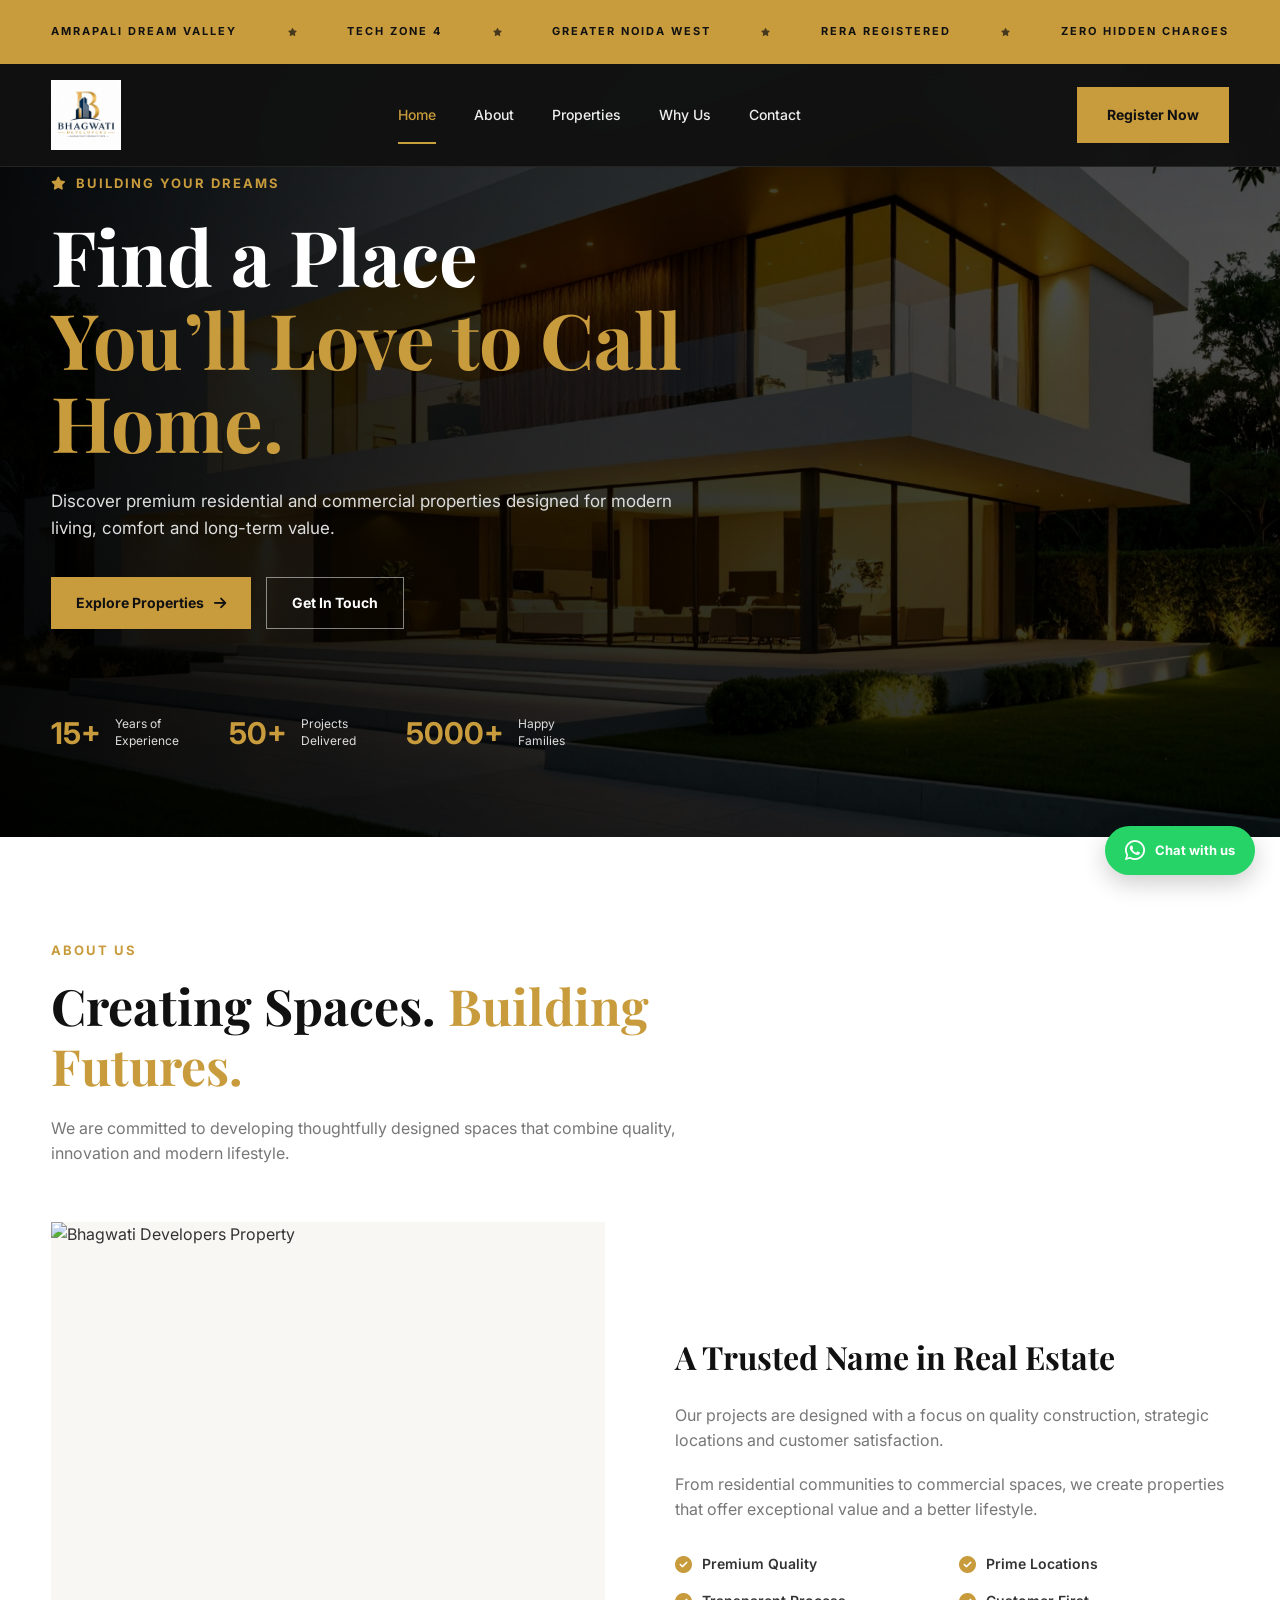
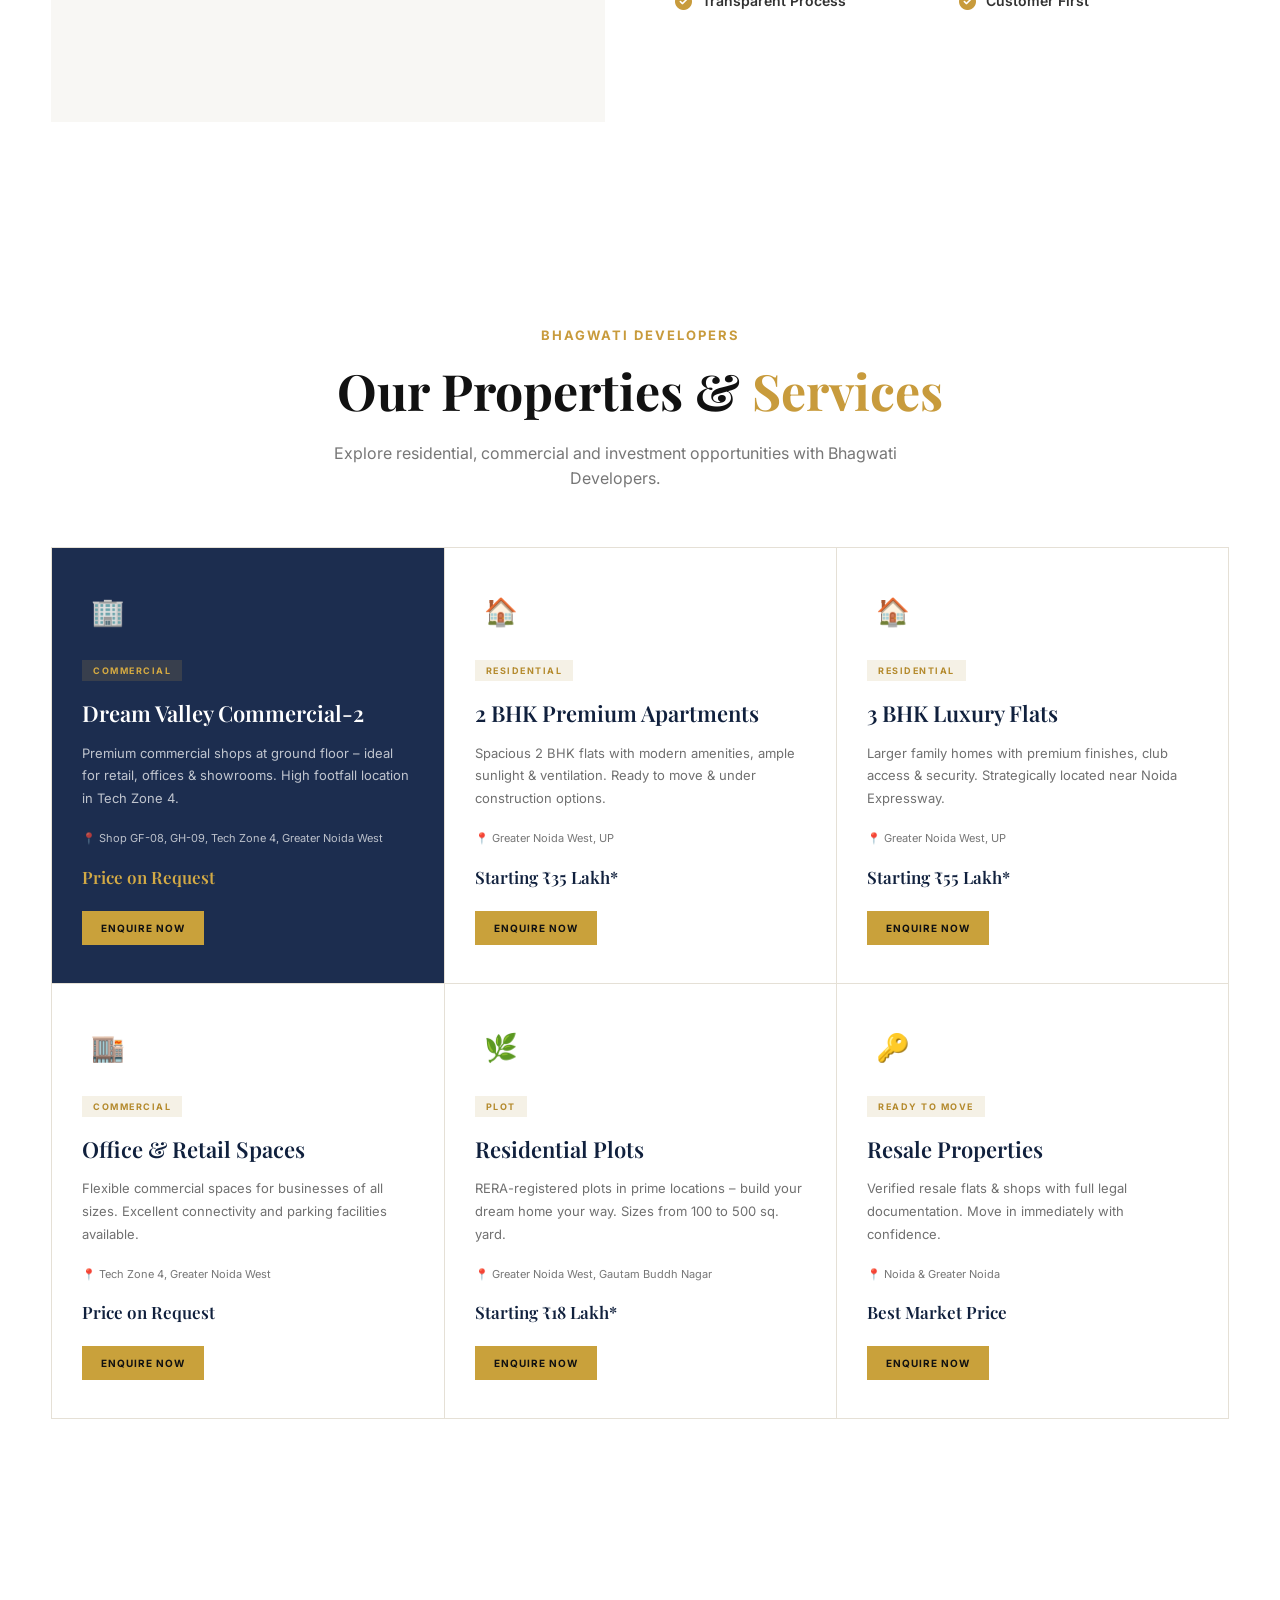
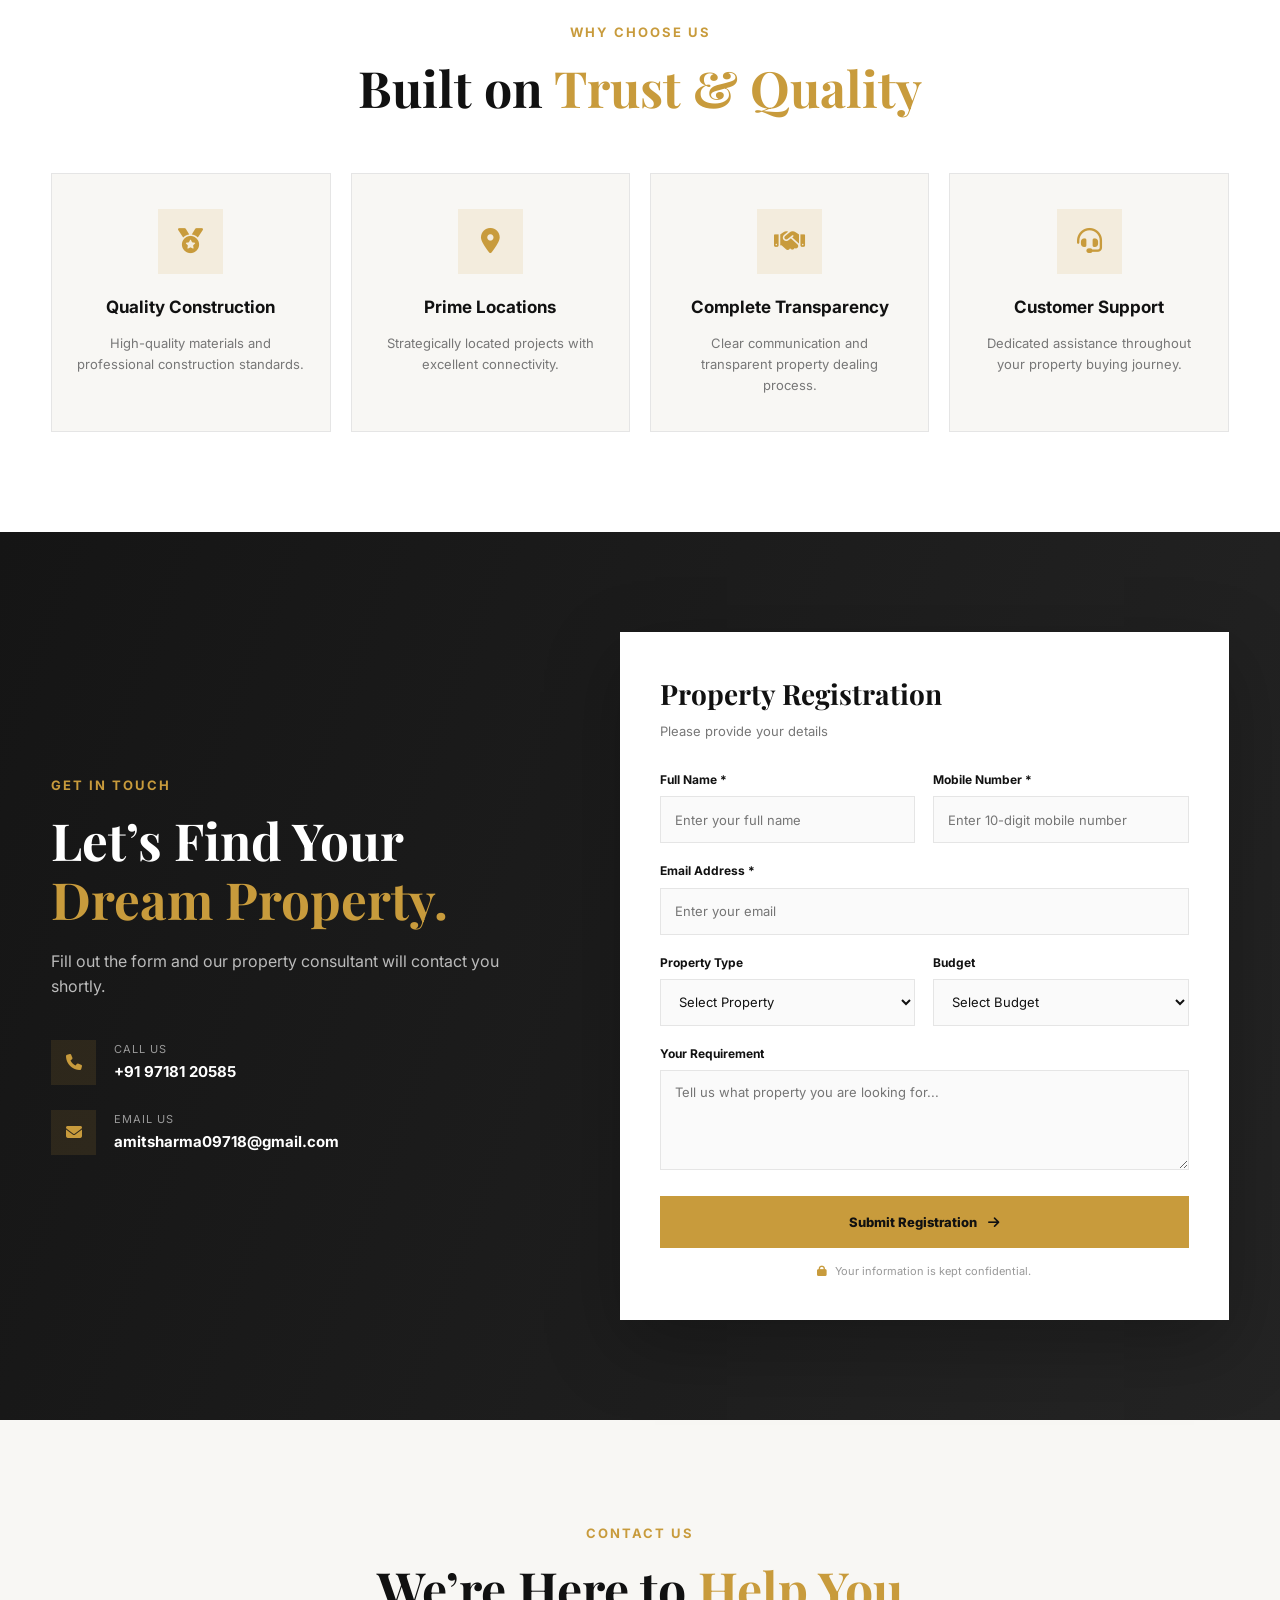
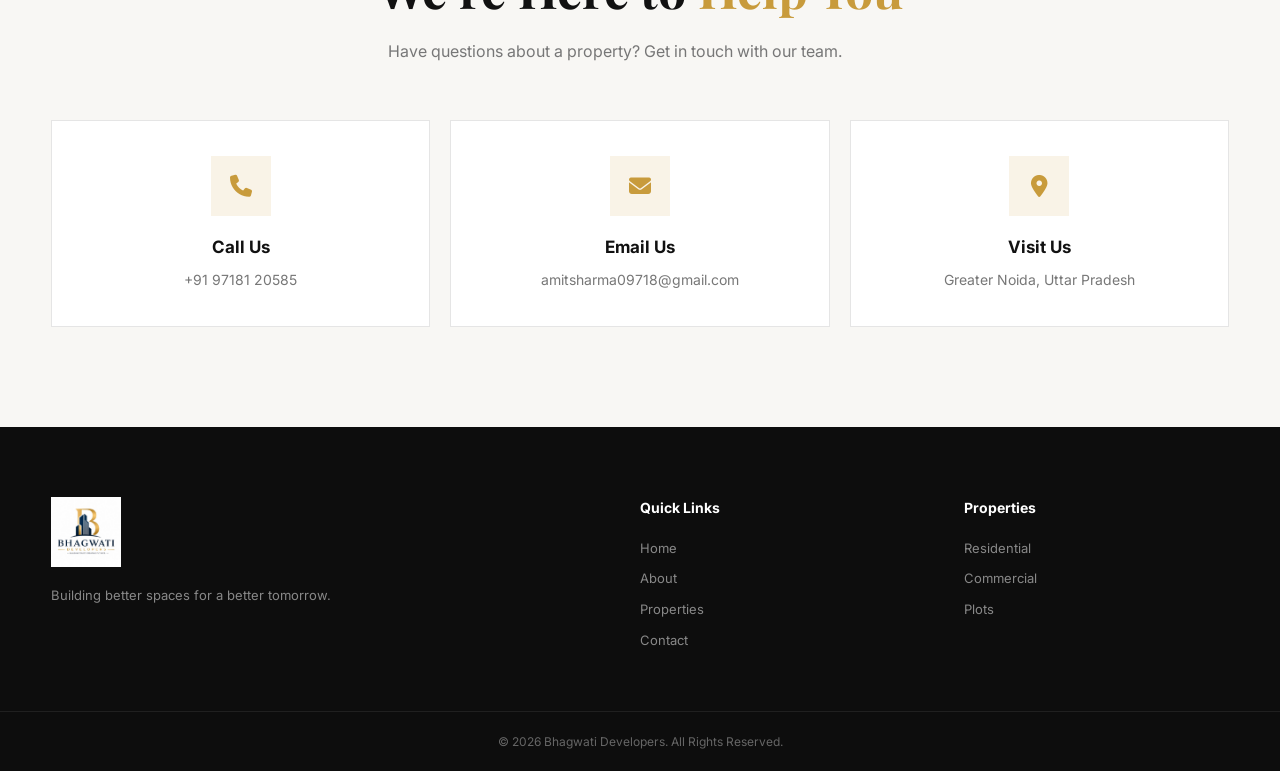
==== commit b36cc281: "Add files via upload Fix image paths" ====
--- a/index.html
+++ b/index.html
@@ -74,7 +74,7 @@
 			</span>
             </a> -->
 <a href="#home" class="logo">
-    <img src="images/logo.png" alt="Bhagwati Developers Logo">
+    <img src="logo.png" alt="Bhagwati Developers Logo">
 </a>
 
             <!-- Navigation -->
@@ -234,7 +234,7 @@
                     <div class="about-image">
 
 					<img
-						src="images/about.jpg"
+						src="about.jpg"
 						alt="Bhagwati Developers Property">
 
 					</div>
@@ -1038,7 +1038,7 @@
                 <a href="#home" class="logo">
 
 				<img
-					src="images/logo.png"
+					src="logo.png"
 					alt="Bhagwati Developers Logo">
 
 			</a>
--- a/style.css
+++ b/style.css
@@ -401,7 +401,7 @@
             rgba(0, 0, 0, 0.55),
             rgba(0, 0, 0, 0.35)
         ),
-        url("images/hero.jpg") center/cover no-repeat;
+        url("hero.jpg") center/cover no-repeat;
 
     overflow: hidden;
 }
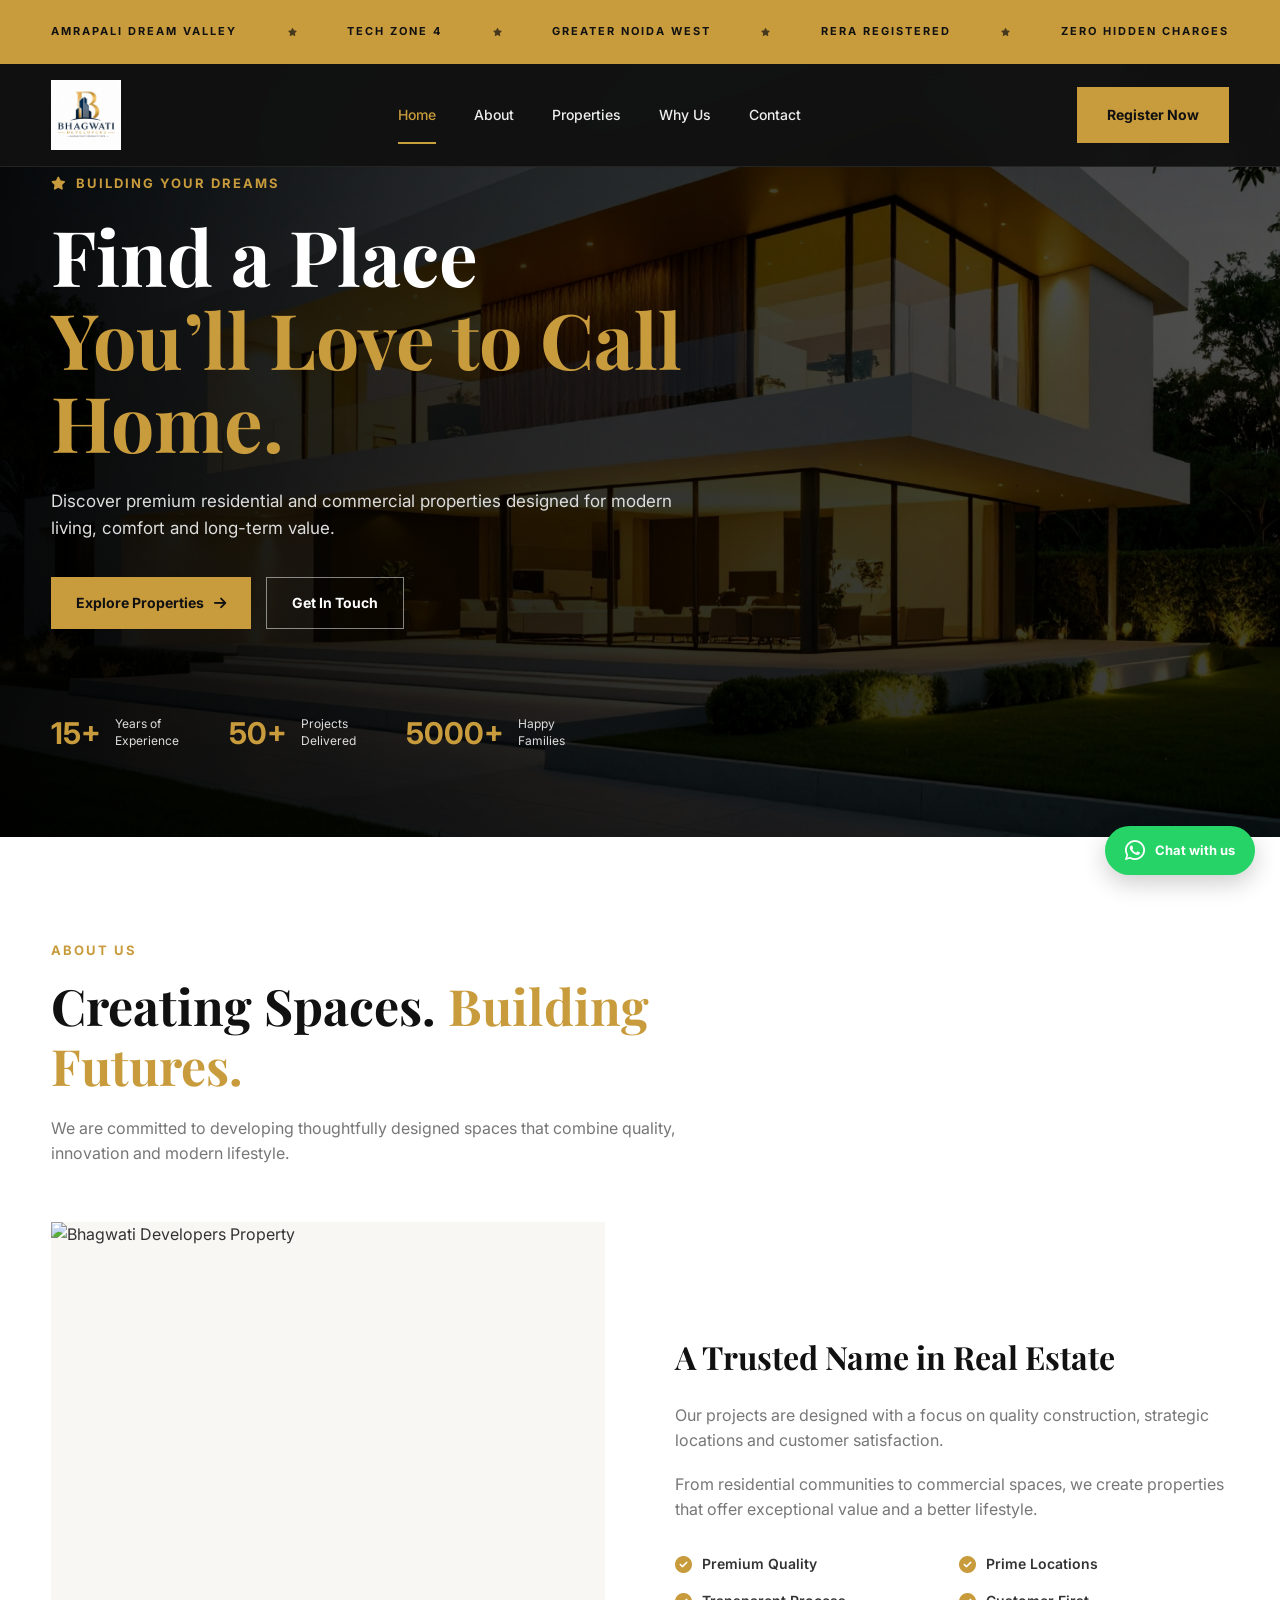
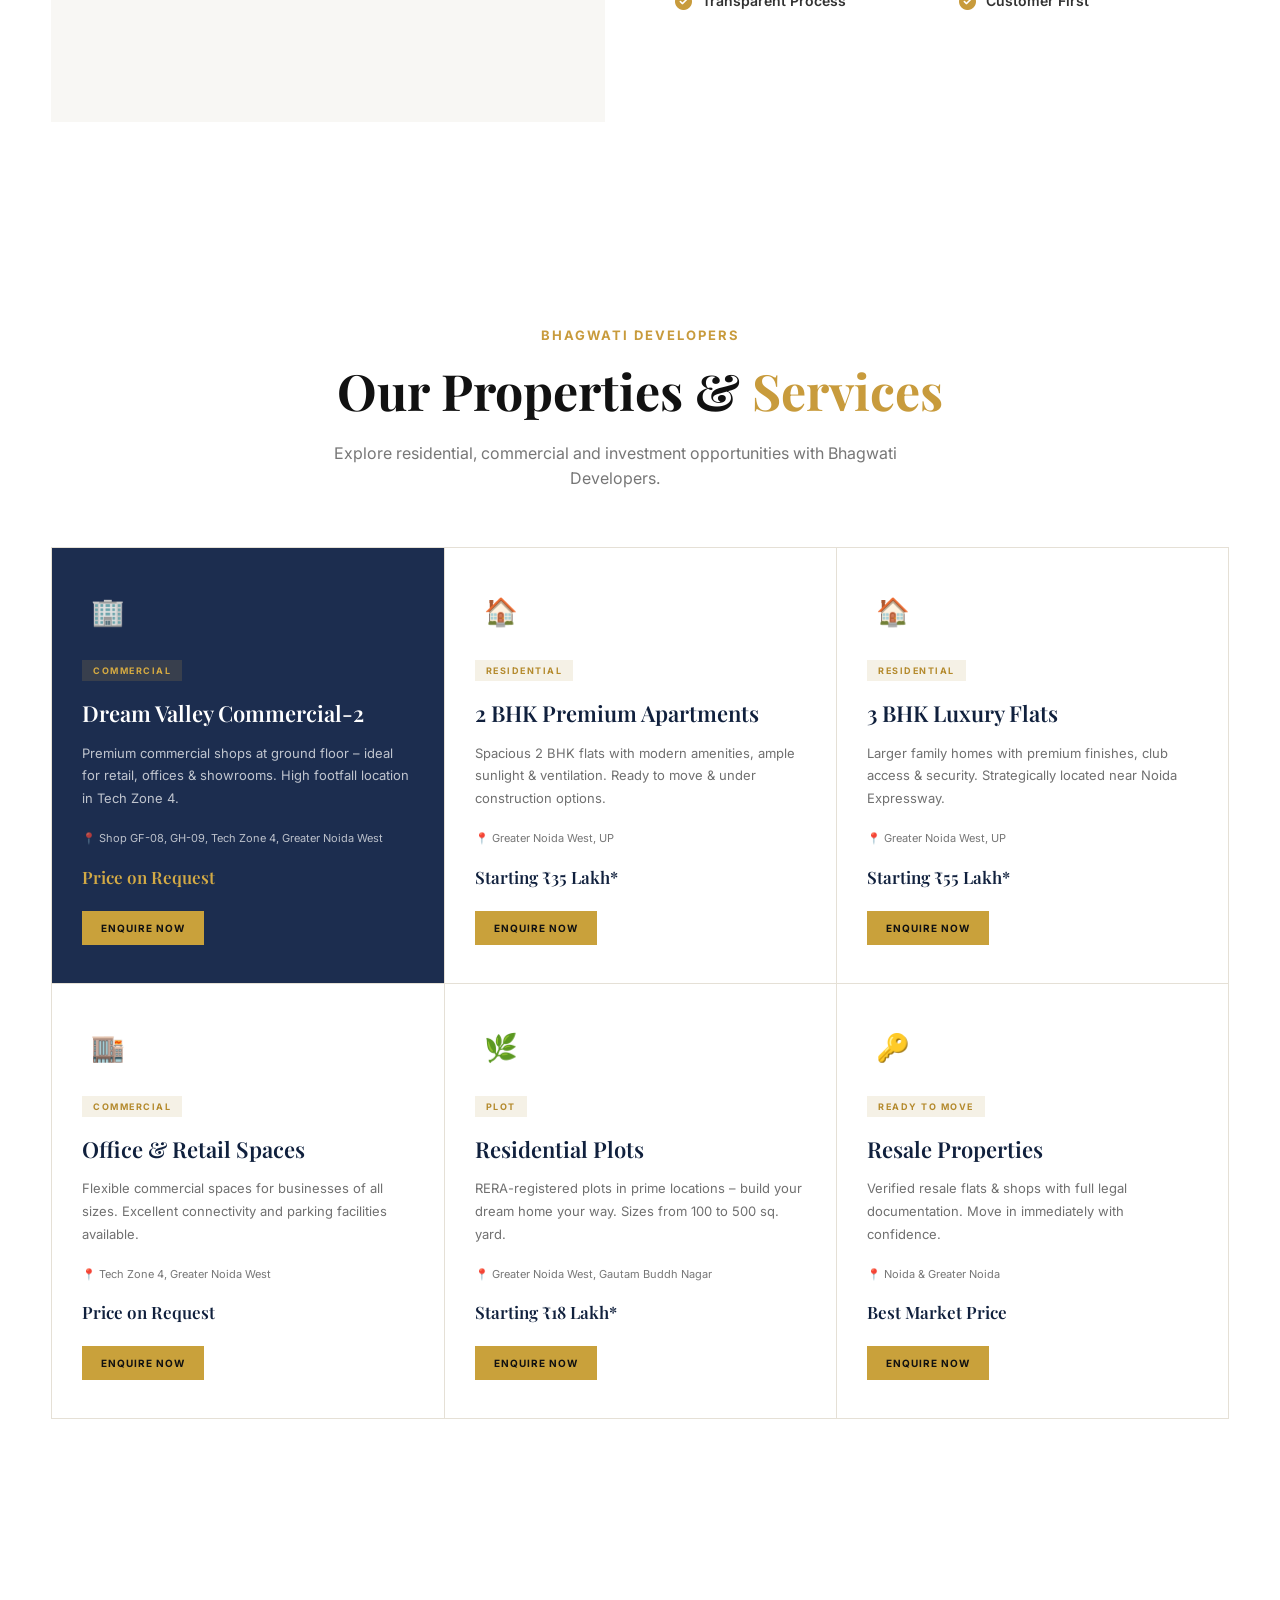
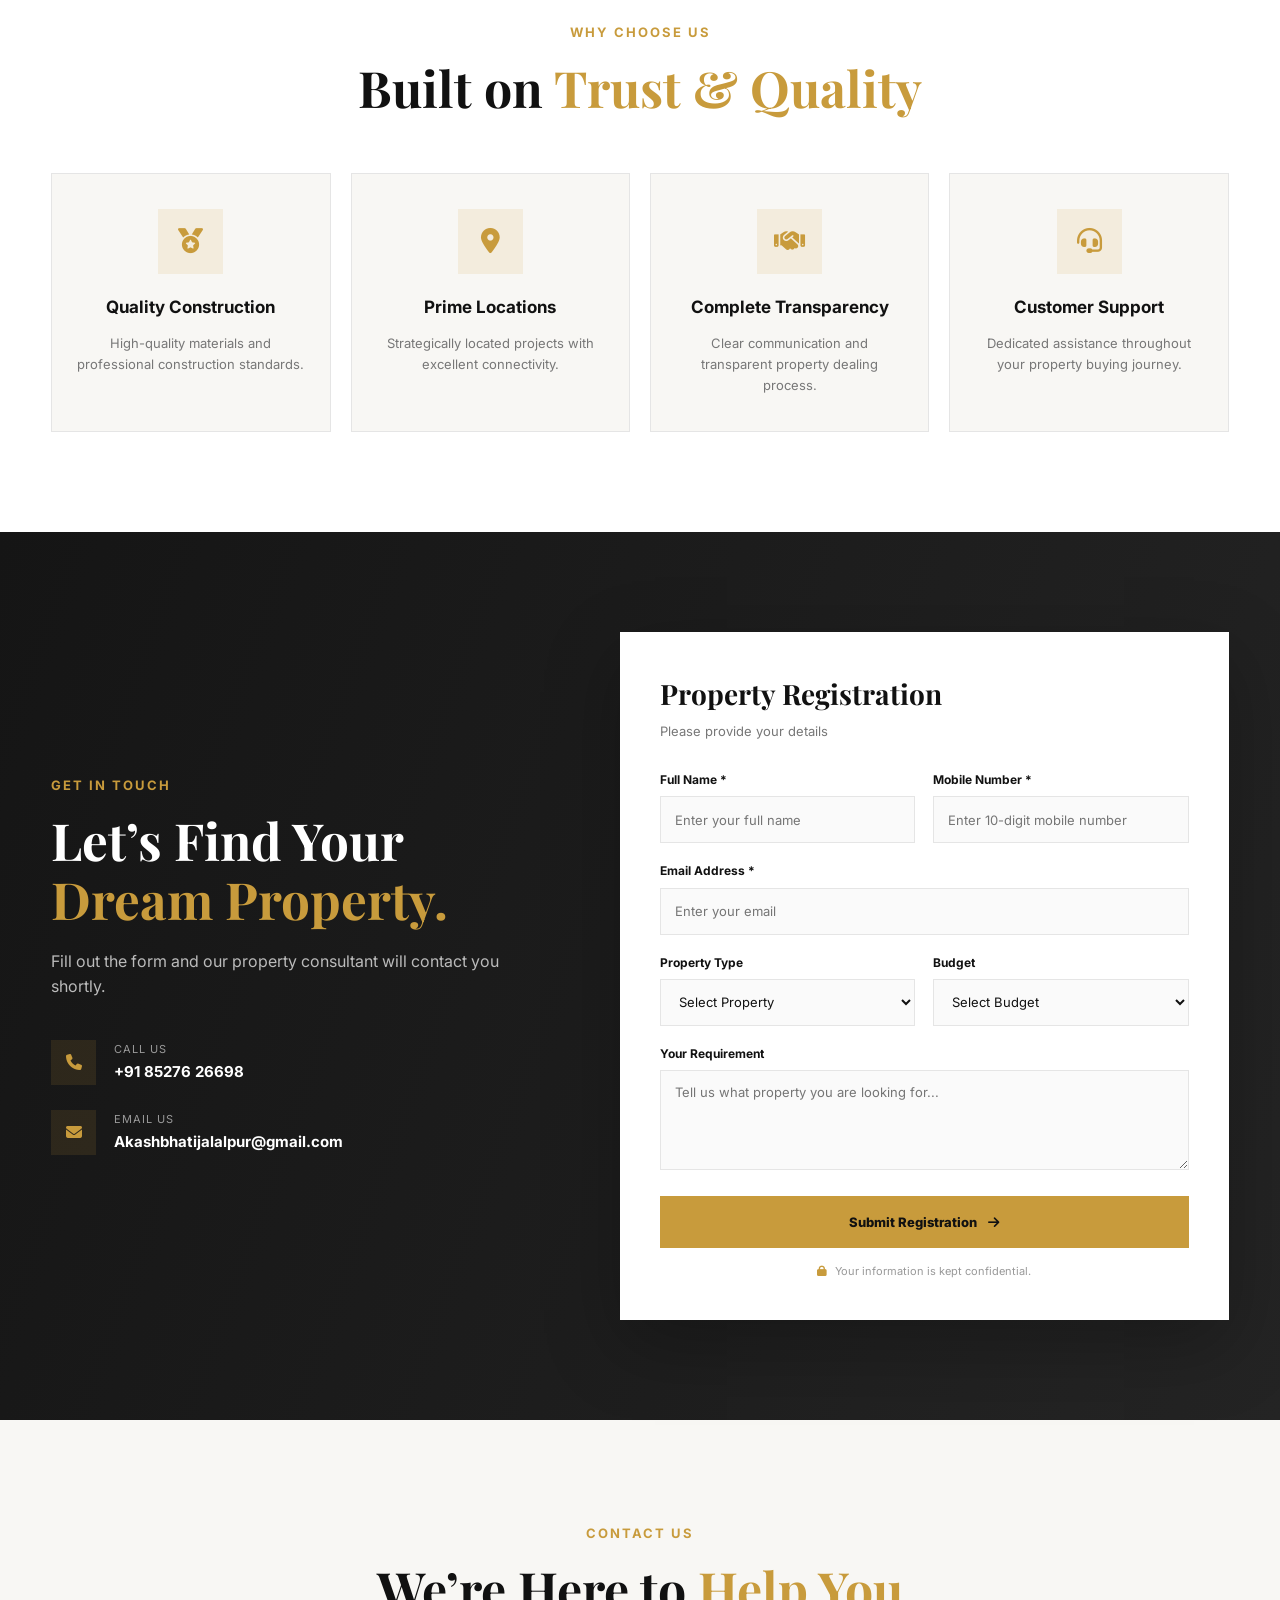
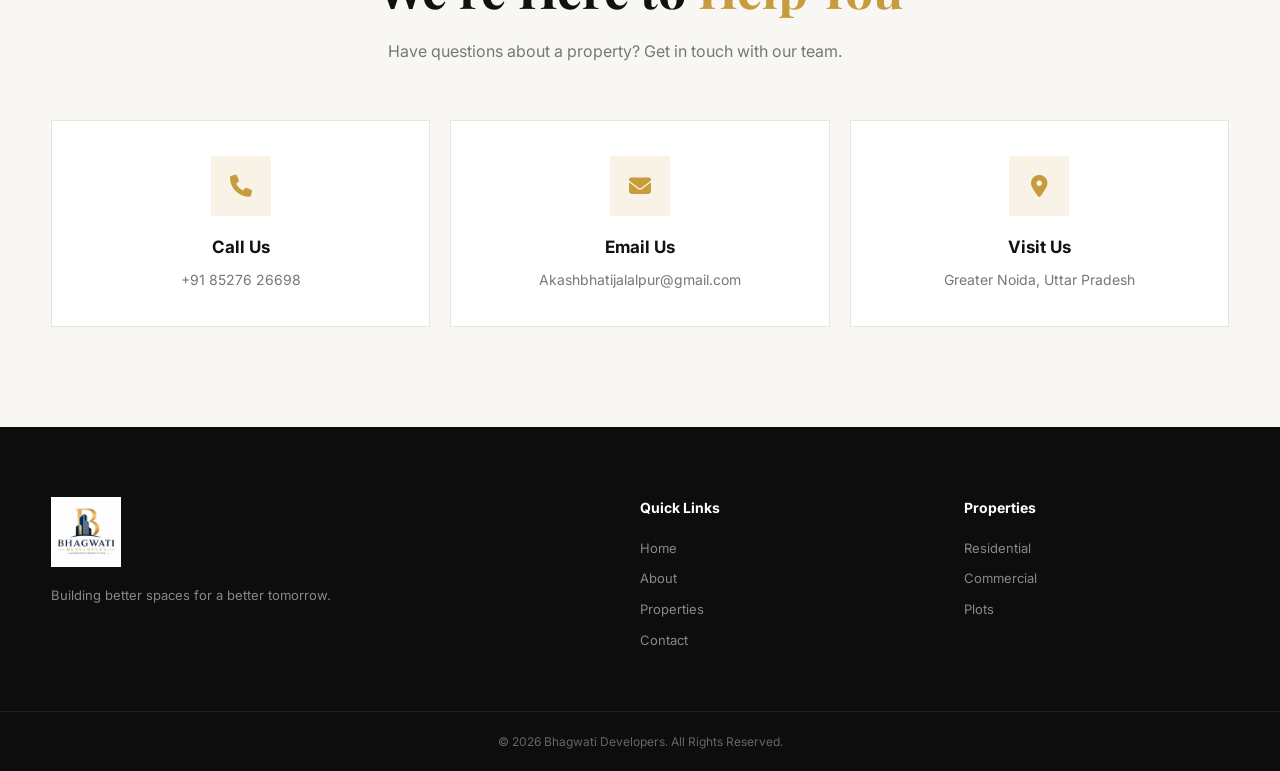
==== commit 9295e644: "Add files via upload Number and E-mail Changes" ====
--- a/index.html
+++ b/index.html
@@ -718,7 +718,7 @@
 
                         <div>
                             <small>Call Us</small>
-                            <strong>+91 97181 20585</strong>
+                            <strong>+91 85276 26698</strong>
                         </div>
 
                     </div>
@@ -730,7 +730,7 @@
 
                         <div>
                             <small>Email Us</small>
-                            <strong>amitsharma09718@gmail.com</strong>
+                            <strong>Akashbhatijalalpur@gmail.com</strong>
                         </div>
 
                     </div>
@@ -747,6 +747,7 @@
                         name="property-registration"
                         method="POST"
                         data-netlify="true"
+						action="/success.html"
                         id="registrationForm">
 
                         <!-- Required by Netlify -->
@@ -982,7 +983,7 @@
                         </h3>
 
                         <p>
-                            +91 97181 20585
+                            +91 85276 26698
                         </p>
 
                     </div>
@@ -997,7 +998,7 @@
                         </h3>
 
                         <p>
-                            amitsharma09718@gmail.com
+                            Akashbhatijalalpur@gmail.com
                         </p>
 
                     </div>
@@ -1095,7 +1096,7 @@
     <!-- ================= WHATSAPP BUTTON ================= -->
 
     <a
-        href="https://wa.me/919718120585?text=Hello%2C%20I%20am%20interested%20in%20your%20property."
+        href="https://wa.me/918527626698?text=Hello%2C%20I%20am%20interested%20in%20your%20property."
         class="whatsapp-btn"
         target="_blank"
         rel="noopener noreferrer"
--- a/style.css
+++ b/style.css
@@ -1042,6 +1042,17 @@
     .property-card h3 {
         font-size: 21px;
     }
+	.success-box {
+    padding: 40px 25px;
+	}
+
+	.success-box h1 {
+		font-size: 34px;
+	}
+
+	.success-box h2 {
+		font-size: 19px;
+	}
 
 }
 
@@ -2128,4 +2139,112 @@
         line-height: 1.2;
     }
 
+}
+.success-page {
+    min-height: 100vh;
+
+    display: flex;
+
+    align-items: center;
+
+    justify-content: center;
+
+    background: #f7f5ef;
+
+    padding: 30px;
+}
+
+
+.success-box {
+    width: 100%;
+
+    max-width: 600px;
+
+    background: #ffffff;
+
+    text-align: center;
+
+    padding: 55px 40px;
+
+    border-radius: 12px;
+
+    box-shadow: 0 15px 50px rgba(0, 0, 0, 0.10);
+}
+
+
+.success-icon {
+    width: 70px;
+
+    height: 70px;
+
+    margin: 0 auto 25px;
+
+    display: flex;
+
+    align-items: center;
+
+    justify-content: center;
+
+    border-radius: 50%;
+
+    background: #c99d3b;
+
+    color: #ffffff;
+
+    font-size: 38px;
+
+    font-weight: bold;
+}
+
+
+.success-box h1 {
+    margin-bottom: 10px;
+
+    font-size: 42px;
+
+    color: #182b4d;
+}
+
+
+.success-box h2 {
+    margin-bottom: 20px;
+
+    font-size: 22px;
+
+    color: #c99d3b;
+}
+
+
+.success-box p {
+    margin: 8px 0;
+
+    color: #666;
+
+    line-height: 1.7;
+}
+
+
+.success-btn {
+    display: inline-block;
+
+    margin-top: 25px;
+
+    padding: 14px 30px;
+
+    background: #c99d3b;
+
+    color: #ffffff;
+
+    text-decoration: none;
+
+    font-weight: 600;
+
+    border-radius: 4px;
+
+    transition: 0.3s;
+}
+
+
+.success-btn:hover {
+    background: #182b4d;
 }
